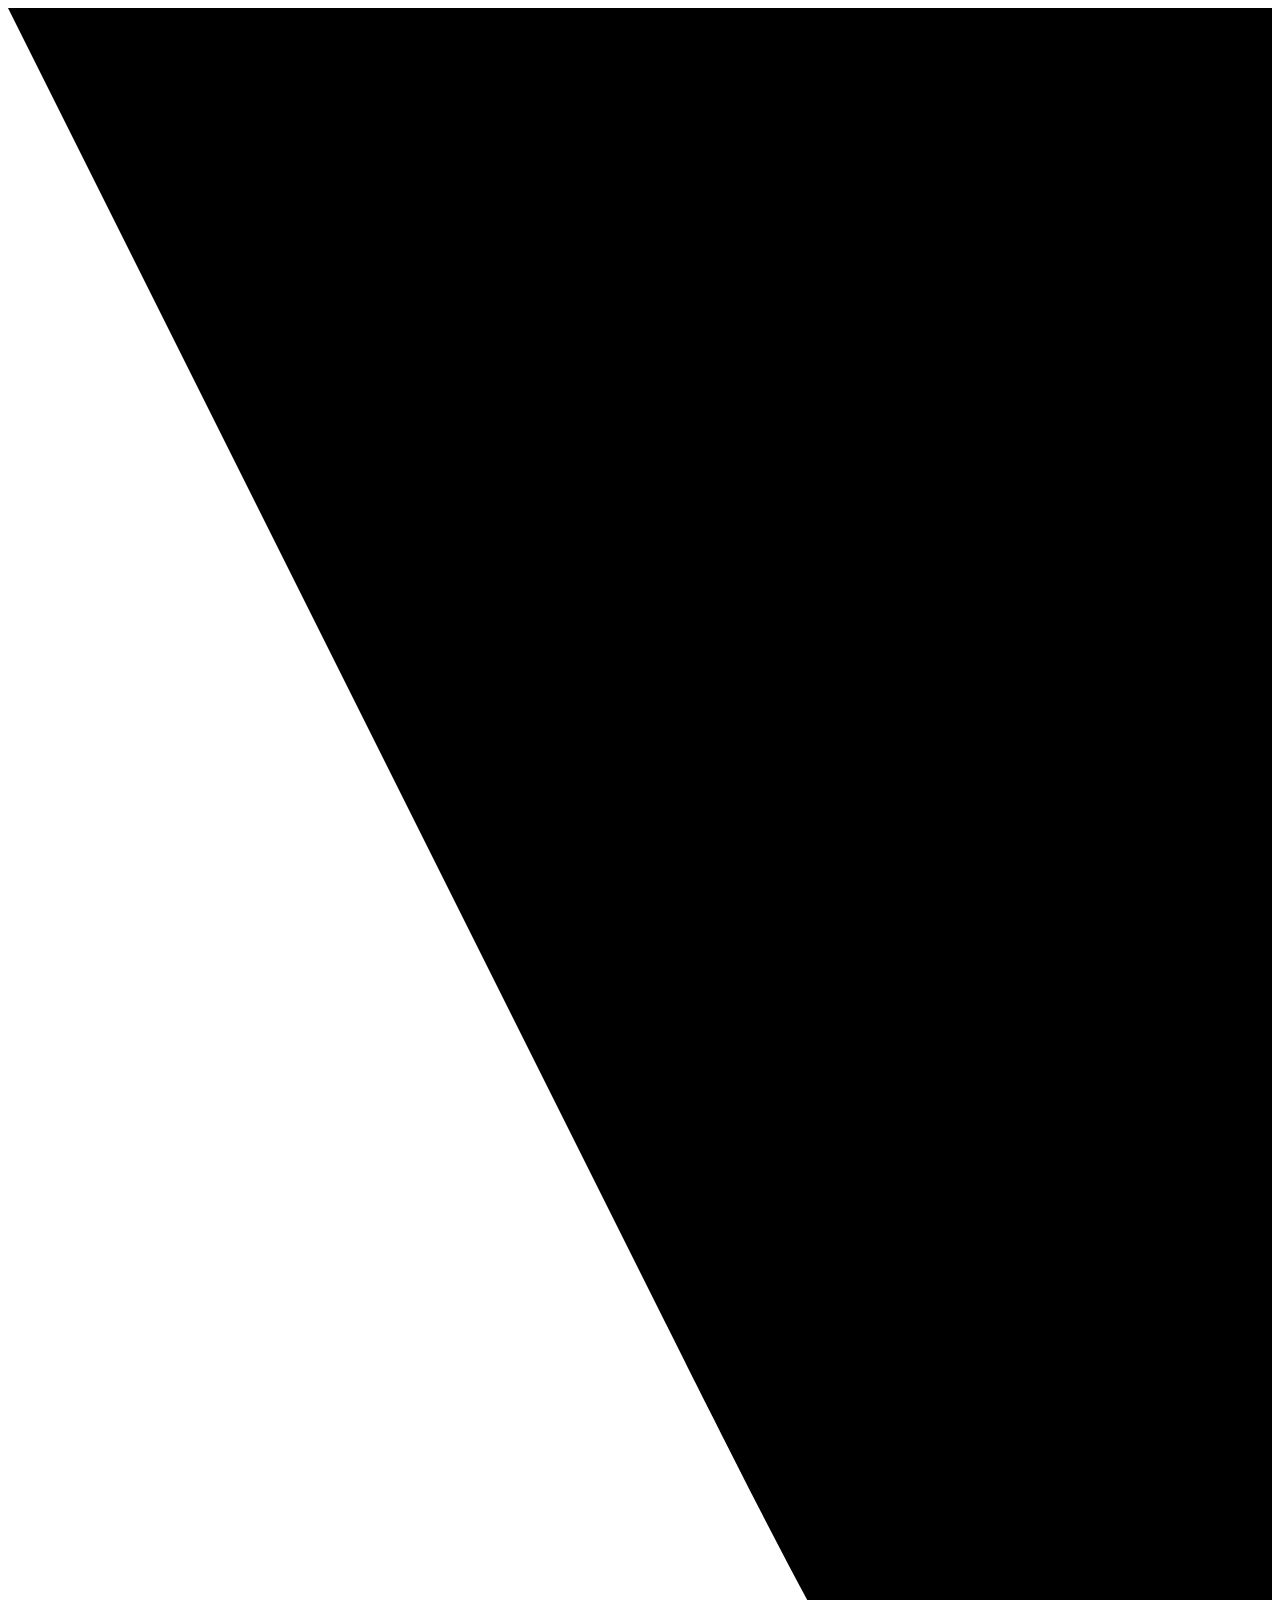
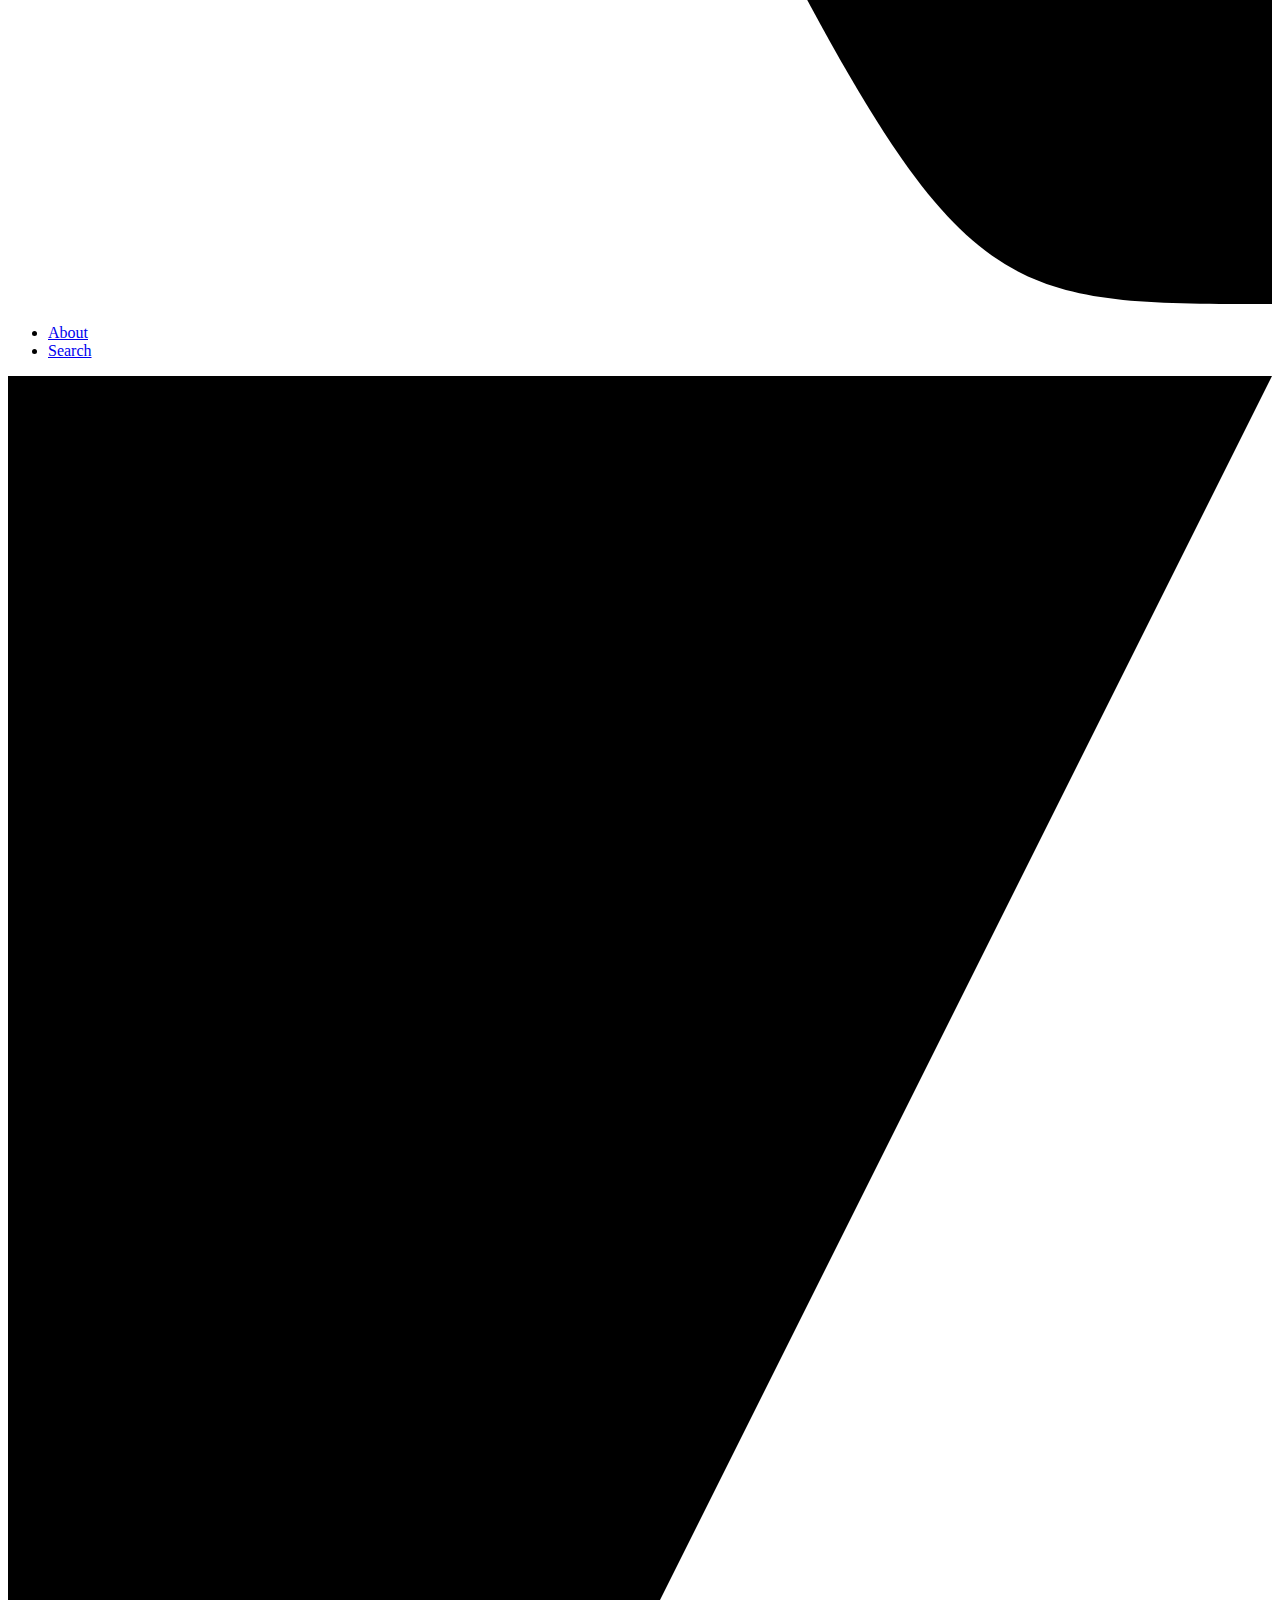
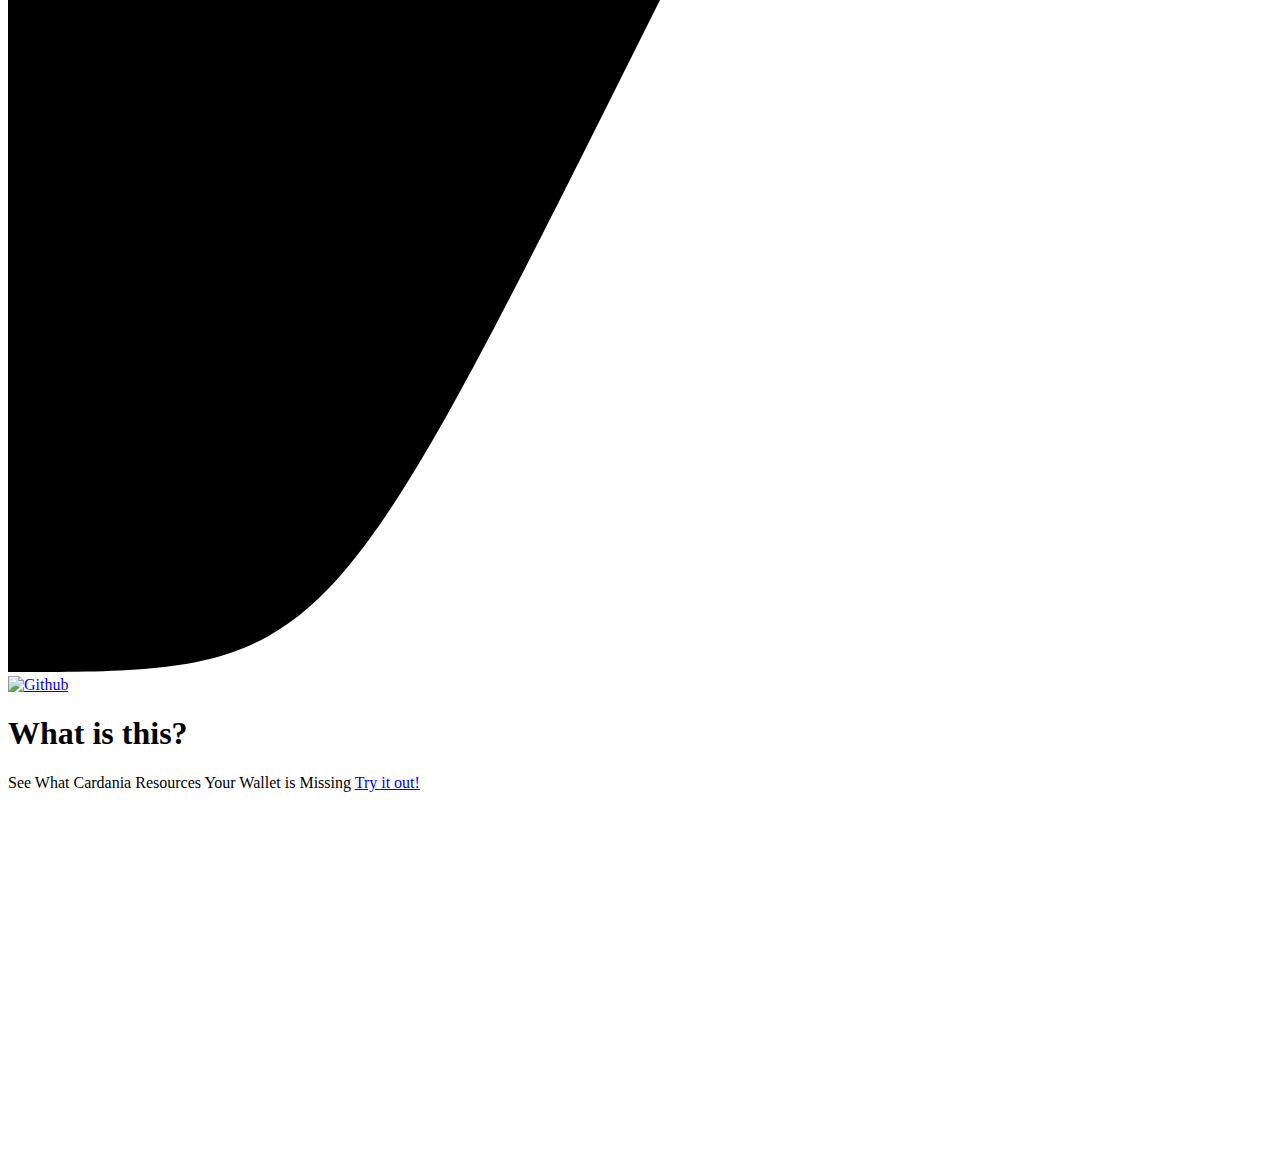
==== index.html @ a03edfb8 "eb6e99aafc37ef13cfac2290aac9c76a7bbf81a1" ====
<!DOCTYPE html>
<html lang="en">
	<head>
		<meta charset="utf-8" />
		<link rel="icon" href="/cardania-tools-prod/favicon.png" />
		<meta name="viewport" content="width=device-width, initial-scale=1" />
		<meta http-equiv="content-security-policy" content=""><title>Home</title><meta name="description" content="Search for Cardania Assets by Wallet Address" data-svelte="svelte-11dm2ul">
	<link rel="stylesheet" href="/cardania-tools-prod/_app/assets/pages/__layout.svelte-720e6dc5.css">
	<link rel="stylesheet" href="/cardania-tools-prod/_app/assets/pages/index/index.svelte-a7b4fc23.css">
	<link rel="modulepreload" href="/cardania-tools-prod/_app/start-c216746d.js">
	<link rel="modulepreload" href="/cardania-tools-prod/_app/chunks/index-95702a83.js">
	<link rel="modulepreload" href="/cardania-tools-prod/_app/chunks/paths-396f020f.js">
	<link rel="modulepreload" href="/cardania-tools-prod/_app/pages/__layout.svelte-d3761d98.js">
	<link rel="modulepreload" href="/cardania-tools-prod/_app/pages/index/index.svelte-d20df68e.js">
	</head>
	<body>
		<div>


<header class="svelte-a6ykad"><div class="corner svelte-a6ykad">
		
		
		</div>

	<nav class="svelte-a6ykad"><svg viewBox="0 0 2 3" aria-hidden="true" class="svelte-a6ykad"><path d="M0,0 L1,2 C1.5,3 1.5,3 2,3 L2,0 Z" class="svelte-a6ykad"></path></svg>
		<ul class="svelte-a6ykad"><li class="svelte-a6ykad"><a sveltekit:prefetch href="/cardania-tools-prod/index" class="svelte-a6ykad">About</a></li>
			<li class="svelte-a6ykad"><a sveltekit:prefetch href="/cardania-tools-prod/search" class="svelte-a6ykad">Search</a></li></ul>
		<svg viewBox="0 0 2 3" aria-hidden="true" class="svelte-a6ykad"><path d="M0,0 L0,3 C0.5,3 0.5,3 1,2 L2,0 Z" class="svelte-a6ykad"></path></svg></nav>

	<div class="corner svelte-a6ykad"><a href="https://github.com/t5software/cardania-tools" class="svelte-a6ykad"><img src="/cardania-tools-prod/github-icon-32px.png" alt="Github" class="svelte-a6ykad"></a></div>
</header>

<main class="svelte-7vkgib">

<div class="content svelte-upjjnd"><h1>What is this?</h1>

	<p>See What Cardania Resources Your Wallet is Missing <a href="/cardania-tools-prod/search">Try it out!</a></p>
	<div id="icons"><span style="left: 26.943288934321732%; top: -109.35881433787267%; transform: scale(0.1101946221721243)" class="svelte-upjjnd"><img loading="lazy" width="64" height="64" src="/cardania-tools-prod/resource-img/RunesRed.png" alt="">
			</span><span style="left: 41.73731018481476%; top: -55.25454153424927%; transform: scale(0.1233225646502897)" class="svelte-upjjnd"><img loading="lazy" width="64" height="64" src="/cardania-tools-prod/resource-img/RunesRed.png" alt="">
			</span><span style="left: 42.106027498402554%; top: -111.712856720662%; transform: scale(0.13371529505982896)" class="svelte-upjjnd"><img loading="lazy" width="64" height="64" src="/cardania-tools-prod/resource-img/Iron.png" alt="">
			</span><span style="left: 71.67379921878846%; top: -47.78475237048759%; transform: scale(0.16082757464920064)" class="svelte-upjjnd"><img loading="lazy" width="64" height="64" src="/cardania-tools-prod/resource-img/Meat.png" alt="">
			</span><span style="left: 73.56274762966017%; top: -106.00918440534895%; transform: scale(0.18993853642878325)" class="svelte-upjjnd"><img loading="lazy" width="64" height="64" src="/cardania-tools-prod/resource-img/RunesPurple.png" alt="">
			</span><span style="left: 52.69337456100912%; top: -112.6335355945377%; transform: scale(0.19998373507292203)" class="svelte-upjjnd"><img loading="lazy" width="64" height="64" src="/cardania-tools-prod/resource-img/Copper.png" alt="">
			</span><span style="left: 69.04537095366565%; top: -63.622823745189265%; transform: scale(0.21438711643393474)" class="svelte-upjjnd"><img loading="lazy" width="64" height="64" src="/cardania-tools-prod/resource-img/Prismaleaf.png" alt="">
			</span><span style="left: 54.20325181447829%; top: -33.56882454657493%; transform: scale(0.21676759373771973)" class="svelte-upjjnd"><img loading="lazy" width="64" height="64" src="/cardania-tools-prod/resource-img/Meteorite.png" alt="">
			</span><span style="left: 21.64005548031465%; top: -62.2327941353825%; transform: scale(0.22541377973898494)" class="svelte-upjjnd"><img loading="lazy" width="64" height="64" src="/cardania-tools-prod/resource-img/CursedLiquid.png" alt="">
			</span><span style="left: 33.218146289096495%; top: -98.16677983490588%; transform: scale(0.23837450800199714)" class="svelte-upjjnd"><img loading="lazy" width="64" height="64" src="/cardania-tools-prod/resource-img/PrismaticDust.png" alt="">
			</span><span style="left: 65.63819074014668%; top: -29.820257914944275%; transform: scale(0.2506454859515278)" class="svelte-upjjnd"><img loading="lazy" width="64" height="64" src="/cardania-tools-prod/resource-img/Radium.png" alt="">
			</span><span style="left: 29.717351355995625%; top: -76.92567251594937%; transform: scale(0.25100752191700815)" class="svelte-upjjnd"><img loading="lazy" width="64" height="64" src="/cardania-tools-prod/resource-img/RunesYellow.png" alt="">
			</span><span style="left: 29.728818106686088%; top: -71.14545660391826%; transform: scale(0.2918871317374726)" class="svelte-upjjnd"><img loading="lazy" width="64" height="64" src="/cardania-tools-prod/resource-img/ToxicWaste.png" alt="">
			</span><span style="left: 47.22465664678849%; top: -79.2724619664614%; transform: scale(0.2957708833446554)" class="svelte-upjjnd"><img loading="lazy" width="64" height="64" src="/cardania-tools-prod/resource-img/ToxicWaste.png" alt="">
			</span><span style="left: 60.49911254305451%; top: -107.18596566868342%; transform: scale(0.2980163064360136)" class="svelte-upjjnd"><img loading="lazy" width="64" height="64" src="/cardania-tools-prod/resource-img/FungalSpores.png" alt="">
			</span><span style="left: 65.53293588228385%; top: -77.62192814522157%; transform: scale(0.3034404827918641)" class="svelte-upjjnd"><img loading="lazy" width="64" height="64" src="/cardania-tools-prod/resource-img/RunesGreen.png" alt="">
			</span><span style="left: 57.646659130652665%; top: -101.23455442856387%; transform: scale(0.3334483025165026)" class="svelte-upjjnd"><img loading="lazy" width="64" height="64" src="/cardania-tools-prod/resource-img/QuantumDarkEnergy.png" alt="">
			</span><span style="left: 64.6010992948284%; top: -82.94508832701547%; transform: scale(0.35468983438967017)" class="svelte-upjjnd"><img loading="lazy" width="64" height="64" src="/cardania-tools-prod/resource-img/Lightwood.png" alt="">
			</span><span style="left: 9.916001741725484%; top: -95.35196828236823%; transform: scale(0.3559834266245713)" class="svelte-upjjnd"><img loading="lazy" width="64" height="64" src="/cardania-tools-prod/resource-img/Cardanium.png" alt="">
			</span><span style="left: 39.91343207417881%; top: -115.93409873169661%; transform: scale(0.3568101638758062)" class="svelte-upjjnd"><img loading="lazy" width="64" height="64" src="/cardania-tools-prod/resource-img/Magma.png" alt="">
			</span><span style="left: 3.003517014327848%; top: -31.67552411543802%; transform: scale(0.3614162371391326)" class="svelte-upjjnd"><img loading="lazy" width="64" height="64" src="/cardania-tools-prod/resource-img/Fur.png" alt="">
			</span><span style="left: 58.63746474431995%; top: -119.27243969071999%; transform: scale(0.3745990770870532)" class="svelte-upjjnd"><img loading="lazy" width="64" height="64" src="/cardania-tools-prod/resource-img/CustodialNanites.png" alt="">
			</span><span style="left: 28.45259957747489%; top: -105.08696528631961%; transform: scale(0.3834884870321419)" class="svelte-upjjnd"><img loading="lazy" width="64" height="64" src="/cardania-tools-prod/resource-img/FungalSpores.png" alt="">
			</span><span style="left: 33.070447779503276%; top: -102.03207084476341%; transform: scale(0.38813933677318524)" class="svelte-upjjnd"><img loading="lazy" width="64" height="64" src="/cardania-tools-prod/resource-img/Coconuts.png" alt="">
			</span><span style="left: 57.67561820218315%; top: -39.25943550780427%; transform: scale(0.3906794267104524)" class="svelte-upjjnd"><img loading="lazy" width="64" height="64" src="/cardania-tools-prod/resource-img/RunesTimelost.png" alt="">
			</span><span style="left: 68.28621581835813%; top: -89.62924878260756%; transform: scale(0.432874922990116)" class="svelte-upjjnd"><img loading="lazy" width="64" height="64" src="/cardania-tools-prod/resource-img/Darkwood.png" alt="">
			</span><span style="left: 70.34891445955496%; top: -88.1945449760301%; transform: scale(0.43458794381572974)" class="svelte-upjjnd"><img loading="lazy" width="64" height="64" src="/cardania-tools-prod/resource-img/Meat.png" alt="">
			</span><span style="left: 33.831945871689356%; top: -33.79072082594128%; transform: scale(0.4425495739787858)" class="svelte-upjjnd"><img loading="lazy" width="64" height="64" src="/cardania-tools-prod/resource-img/Magma.png" alt="">
			</span><span style="left: 13.840854440097612%; top: -69.205980879596%; transform: scale(0.45704982786133785)" class="svelte-upjjnd"><img loading="lazy" width="64" height="64" src="/cardania-tools-prod/resource-img/Iron.png" alt="">
			</span><span style="left: 37.42383687251687%; top: -95.57729572420119%; transform: scale(0.4762520360353074)" class="svelte-upjjnd"><img loading="lazy" width="64" height="64" src="/cardania-tools-prod/resource-img/Cardanium.png" alt="">
			</span><span style="left: 8.628552287901421%; top: -115.57621946738679%; transform: scale(0.48817149979710217)" class="svelte-upjjnd"><img loading="lazy" width="64" height="64" src="/cardania-tools-prod/resource-img/Gems.png" alt="">
			</span><span style="left: 13.342386395804837%; top: -64.6584402716582%; transform: scale(0.49504495158469275)" class="svelte-upjjnd"><img loading="lazy" width="64" height="64" src="/cardania-tools-prod/resource-img/Saltwater.png" alt="">
			</span><span style="left: 24.21624708729304%; top: -32.024016297193896%; transform: scale(0.4955896156558758)" class="svelte-upjjnd"><img loading="lazy" width="64" height="64" src="/cardania-tools-prod/resource-img/Ice.png" alt="">
			</span><span style="left: 28.84899123672966%; top: -84.34569121267421%; transform: scale(0.4971277015568051)" class="svelte-upjjnd"><img loading="lazy" width="64" height="64" src="/cardania-tools-prod/resource-img/RunesOrange.png" alt="">
			</span><span style="left: 6.68334558783771%; top: -24.114262684497906%; transform: scale(0.5094030219785092)" class="svelte-upjjnd"><img loading="lazy" width="64" height="64" src="/cardania-tools-prod/resource-img/Coconuts.png" alt="">
			</span><span style="left: 32.1552165255663%; top: -25.196754388381297%; transform: scale(0.5138698588856668)" class="svelte-upjjnd"><img loading="lazy" width="64" height="64" src="/cardania-tools-prod/resource-img/AntigravityParticles.png" alt="">
			</span><span style="left: 25.91743188703754%; top: -39.46005083790175%; transform: scale(0.547169311940059)" class="svelte-upjjnd"><img loading="lazy" width="64" height="64" src="/cardania-tools-prod/resource-img/RunesTimelost.png" alt="">
			</span><span style="left: 56.44611547321517%; top: -43.012112871578736%; transform: scale(0.5518742551588226)" class="svelte-upjjnd"><img loading="lazy" width="64" height="64" src="/cardania-tools-prod/resource-img/Greens.png" alt="">
			</span><span style="left: 27.979314622168356%; top: -64.99853296874548%; transform: scale(0.5710231210019022)" class="svelte-upjjnd"><img loading="lazy" width="64" height="64" src="/cardania-tools-prod/resource-img/Faith.png" alt="">
			</span><span style="left: 29.470596572387464%; top: -62.96060514055784%; transform: scale(0.5717512482026282)" class="svelte-upjjnd"><img loading="lazy" width="64" height="64" src="/cardania-tools-prod/resource-img/FreshWater.png" alt="">
			</span><span style="left: 31.964522744653827%; top: -96.52548908726946%; transform: scale(0.5877608835001832)" class="svelte-upjjnd"><img loading="lazy" width="64" height="64" src="/cardania-tools-prod/resource-img/Stone.png" alt="">
			</span><span style="left: 16.4811121231139%; top: -63.10382048427262%; transform: scale(0.5912603083772036)" class="svelte-upjjnd"><img loading="lazy" width="64" height="64" src="/cardania-tools-prod/resource-img/QuantumDarkEnergy.png" alt="">
			</span><span style="left: 29.933662443364053%; top: -117.1512066928951%; transform: scale(0.5948732675056531)" class="svelte-upjjnd"><img loading="lazy" width="64" height="64" src="/cardania-tools-prod/resource-img/Gems.png" alt="">
			</span><span style="left: 74.8246988327032%; top: -71.11929382575961%; transform: scale(0.6020718486814517)" class="svelte-upjjnd"><img loading="lazy" width="64" height="64" src="/cardania-tools-prod/resource-img/Darkwood.png" alt="">
			</span><span style="left: 44.322279039193226%; top: -21.91438176181842%; transform: scale(0.6030238674739626)" class="svelte-upjjnd"><img loading="lazy" width="64" height="64" src="/cardania-tools-prod/resource-img/RunesYellow.png" alt="">
			</span><span style="left: 62.34865987582752%; top: -24.43576715639269%; transform: scale(0.607960475440707)" class="svelte-upjjnd"><img loading="lazy" width="64" height="64" src="/cardania-tools-prod/resource-img/RunesOrange.png" alt="">
			</span><span style="left: 58.48087251654027%; top: -88.50666904227423%; transform: scale(0.6107974514841449)" class="svelte-upjjnd"><img loading="lazy" width="64" height="64" src="/cardania-tools-prod/resource-img/Lightwood.png" alt="">
			</span><span style="left: 73.82978100421491%; top: -58.87324316545211%; transform: scale(0.6333201919079844)" class="svelte-upjjnd"><img loading="lazy" width="64" height="64" src="/cardania-tools-prod/resource-img/Ice.png" alt="">
			</span><span style="left: 27.258075052119715%; top: -104.40172838868743%; transform: scale(0.6439499637147751)" class="svelte-upjjnd"><img loading="lazy" width="64" height="64" src="/cardania-tools-prod/resource-img/Fur.png" alt="">
			</span><span style="left: 29.980306212633163%; top: -78.68938978521115%; transform: scale(0.6611311525415068)" class="svelte-upjjnd"><img loading="lazy" width="64" height="64" src="/cardania-tools-prod/resource-img/AntigravityParticles.png" alt="">
			</span><span style="left: 12.53565656510034%; top: -119.14048669326144%; transform: scale(0.6813716952783099)" class="svelte-upjjnd"><img loading="lazy" width="64" height="64" src="/cardania-tools-prod/resource-img/CursedLiquid.png" alt="">
			</span><span style="left: 63.07322742525153%; top: -44.13780047044381%; transform: scale(0.6837296701216747)" class="svelte-upjjnd"><img loading="lazy" width="64" height="64" src="/cardania-tools-prod/resource-img/RunesPurple.png" alt="">
			</span><span style="left: 15.992620292989947%; top: -67.40703254178044%; transform: scale(0.7107789083283643)" class="svelte-upjjnd"><img loading="lazy" width="64" height="64" src="/cardania-tools-prod/resource-img/Meteorite.png" alt="">
			</span><span style="left: 3.776530451538882%; top: -44.04675952522406%; transform: scale(0.7403367009332965)" class="svelte-upjjnd"><img loading="lazy" width="64" height="64" src="/cardania-tools-prod/resource-img/Energy.png" alt="">
			</span><span style="left: 0.9684333523799538%; top: -85.68871601262775%; transform: scale(0.7446043319084065)" class="svelte-upjjnd"><img loading="lazy" width="64" height="64" src="/cardania-tools-prod/resource-img/Copper.png" alt="">
			</span><span style="left: 28.072350036266762%; top: -59.69730976149908%; transform: scale(0.7483876228021255)" class="svelte-upjjnd"><img loading="lazy" width="64" height="64" src="/cardania-tools-prod/resource-img/Bones.png" alt="">
			</span><span style="left: 63.954068464859745%; top: -88.53946826311663%; transform: scale(0.7755207550012778)" class="svelte-upjjnd"><img loading="lazy" width="64" height="64" src="/cardania-tools-prod/resource-img/FunkyLiquid.png" alt="">
			</span><span style="left: 63.08903701414884%; top: -57.663870752968506%; transform: scale(0.7835690771546874)" class="svelte-upjjnd"><img loading="lazy" width="64" height="64" src="/cardania-tools-prod/resource-img/ResearchPoints.png" alt="">
			</span><span style="left: 20.735801784538523%; top: -61.84515335416135%; transform: scale(0.7885534045295187)" class="svelte-upjjnd"><img loading="lazy" width="64" height="64" src="/cardania-tools-prod/resource-img/Stone.png" alt="">
			</span><span style="left: 73.2828608474104%; top: -112.97985453193023%; transform: scale(0.8140529985958448)" class="svelte-upjjnd"><img loading="lazy" width="64" height="64" src="/cardania-tools-prod/resource-img/Energy.png" alt="">
			</span><span style="left: 47.387409221909245%; top: -22.310716411524982%; transform: scale(0.8671672507072344)" class="svelte-upjjnd"><img loading="lazy" width="64" height="64" src="/cardania-tools-prod/resource-img/Greens.png" alt="">
			</span><span style="left: 61.64629980249147%; top: -73.13877927618918%; transform: scale(0.8781831670918411)" class="svelte-upjjnd"><img loading="lazy" width="64" height="64" src="/cardania-tools-prod/resource-img/RunesBlue.png" alt="">
			</span><span style="left: 70.43746647829083%; top: -108.32449754766358%; transform: scale(0.8833249326758031)" class="svelte-upjjnd"><img loading="lazy" width="64" height="64" src="/cardania-tools-prod/resource-img/Sand.png" alt="">
			</span><span style="left: 74.89076383492689%; top: -21.70618785687178%; transform: scale(0.9032721459674325)" class="svelte-upjjnd"><img loading="lazy" width="64" height="64" src="/cardania-tools-prod/resource-img/MachineComponents.png" alt="">
			</span><span style="left: 58.64845902533594%; top: -29.386752471662675%; transform: scale(0.9128408732543863)" class="svelte-upjjnd"><img loading="lazy" width="64" height="64" src="/cardania-tools-prod/resource-img/Radium.png" alt="">
			</span><span style="left: 29.32854841139557%; top: -42.69347414936065%; transform: scale(0.9221058499550777)" class="svelte-upjjnd"><img loading="lazy" width="64" height="64" src="/cardania-tools-prod/resource-img/PrismaticDust.png" alt="">
			</span><span style="left: 25.15158769704456%; top: -96.35810767267954%; transform: scale(0.9223841495376947)" class="svelte-upjjnd"><img loading="lazy" width="64" height="64" src="/cardania-tools-prod/resource-img/RunesGreen.png" alt="">
			</span><span style="left: 22.408771950842414%; top: -94.11966147217757%; transform: scale(0.9244743538579573)" class="svelte-upjjnd"><img loading="lazy" width="64" height="64" src="/cardania-tools-prod/resource-img/CustodialNanites.png" alt="">
			</span><span style="left: 60.34291176253031%; top: -37.41093056868388%; transform: scale(0.9459505090045525)" class="svelte-upjjnd"><img loading="lazy" width="64" height="64" src="/cardania-tools-prod/resource-img/Leather.png" alt="">
			</span><span style="left: 52.28593004639581%; top: -77.52572663233397%; transform: scale(0.9651382818007165)" class="svelte-upjjnd"><img loading="lazy" width="64" height="64" src="/cardania-tools-prod/resource-img/Saltwater.png" alt="">
			</span><span style="left: 35.93170248985919%; top: -104.87226675748487%; transform: scale(0.9830981597644638)" class="svelte-upjjnd"><img loading="lazy" width="64" height="64" src="/cardania-tools-prod/resource-img/Bones.png" alt="">
			</span><span style="left: 20.74324440686805%; top: -68.1417470517554%; transform: scale(1.0035208067285672)" class="svelte-upjjnd"><img loading="lazy" width="64" height="64" src="/cardania-tools-prod/resource-img/FunkyLiquid.png" alt="">
			</span><span style="left: 12.359210885816339%; top: -87.46290838807212%; transform: scale(1.0106113175607845)" class="svelte-upjjnd"><img loading="lazy" width="64" height="64" src="/cardania-tools-prod/resource-img/Sand.png" alt="">
			</span><span style="left: 77.72467921224359%; top: -57.40170376578773%; transform: scale(1.0321771010961656)" class="svelte-upjjnd"><img loading="lazy" width="64" height="64" src="/cardania-tools-prod/resource-img/RunesBlue.png" alt="">
			</span><span style="left: 60.68928845753442%; top: -56.61324822995344%; transform: scale(1.0421464612105567)" class="svelte-upjjnd"><img loading="lazy" width="64" height="64" src="/cardania-tools-prod/resource-img/MachineComponents.png" alt="">
			</span><span style="left: 4.981135537430461%; top: -81.79887119656206%; transform: scale(1.0424518796163837)" class="svelte-upjjnd"><img loading="lazy" width="64" height="64" src="/cardania-tools-prod/resource-img/Prismaleaf.png" alt="">
			</span><span style="left: 76.22142475619594%; top: -86.18693975412756%; transform: scale(1.0445343815423167)" class="svelte-upjjnd"><img loading="lazy" width="64" height="64" src="/cardania-tools-prod/resource-img/Faith.png" alt="">
			</span><span style="left: 50.482383900131715%; top: -56.48024622678672%; transform: scale(1.0666447693578915)" class="svelte-upjjnd"><img loading="lazy" width="64" height="64" src="/cardania-tools-prod/resource-img/ResearchPoints.png" alt="">
			</span><span style="left: 17.54857255161033%; top: -72.11326805217672%; transform: scale(1.0794774390473996)" class="svelte-upjjnd"><img loading="lazy" width="64" height="64" src="/cardania-tools-prod/resource-img/FreshWater.png" alt="">
			</span><span style="left: 51.4150450764341%; top: -90.39839387977756%; transform: scale(1.0970061702274312)" class="svelte-upjjnd"><img loading="lazy" width="64" height="64" src="/cardania-tools-prod/resource-img/Leather.png" alt="">
			</span></div>
</div></main>

<footer class="svelte-7vkgib"></footer>


		<script type="module" data-hydrate="1iasw99">
		import { start } from "/cardania-tools-prod/_app/start-c216746d.js";
		start({
			target: document.querySelector('[data-hydrate="1iasw99"]').parentNode,
			paths: {"base":"/cardania-tools-prod","assets":"/cardania-tools-prod"},
			session: {},
			route: true,
			spa: false,
			trailing_slash: "never",
			hydrate: {
				status: 200,
				error: null,
				nodes: [
					import("/cardania-tools-prod/_app/pages/__layout.svelte-d3761d98.js"),
						import("/cardania-tools-prod/_app/pages/index/index.svelte-d20df68e.js")
				],
				params: {},
				routeId: "index"
			}
		});
	</script></div>
	</body>
</html>
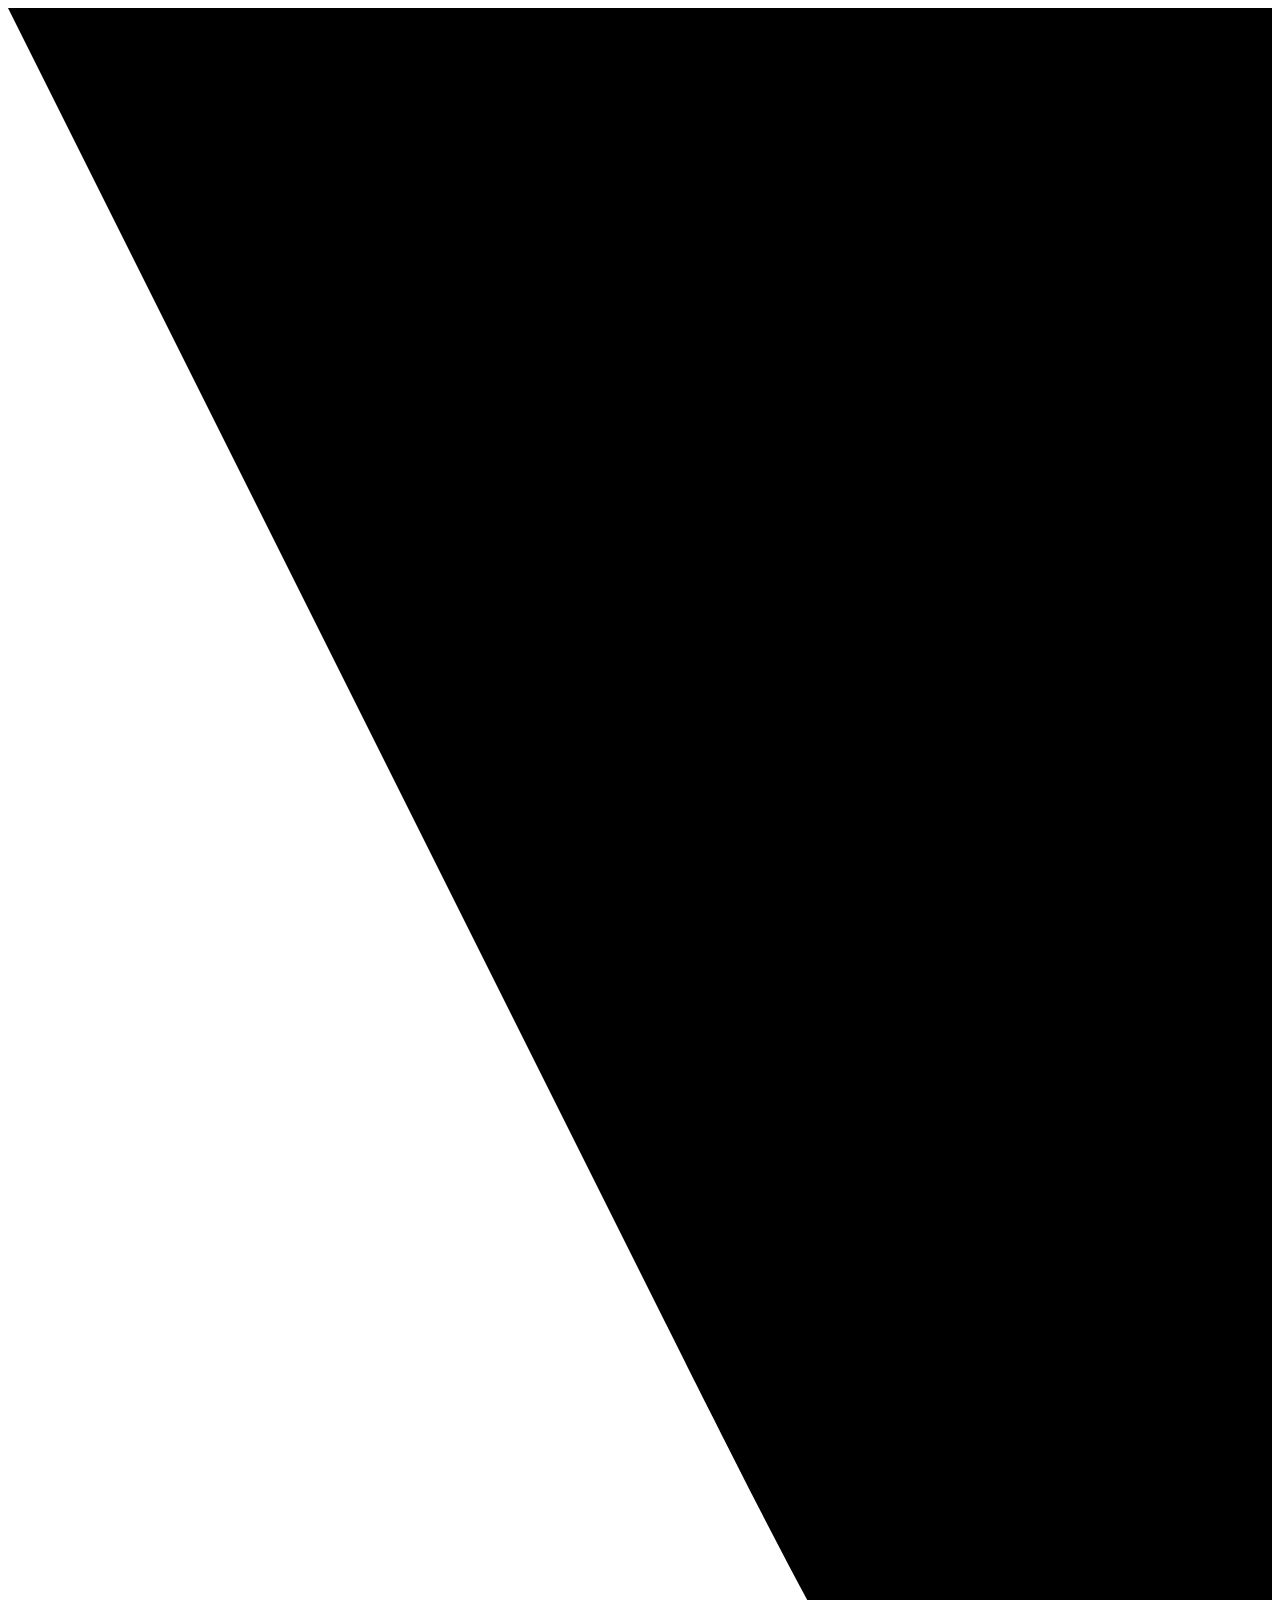
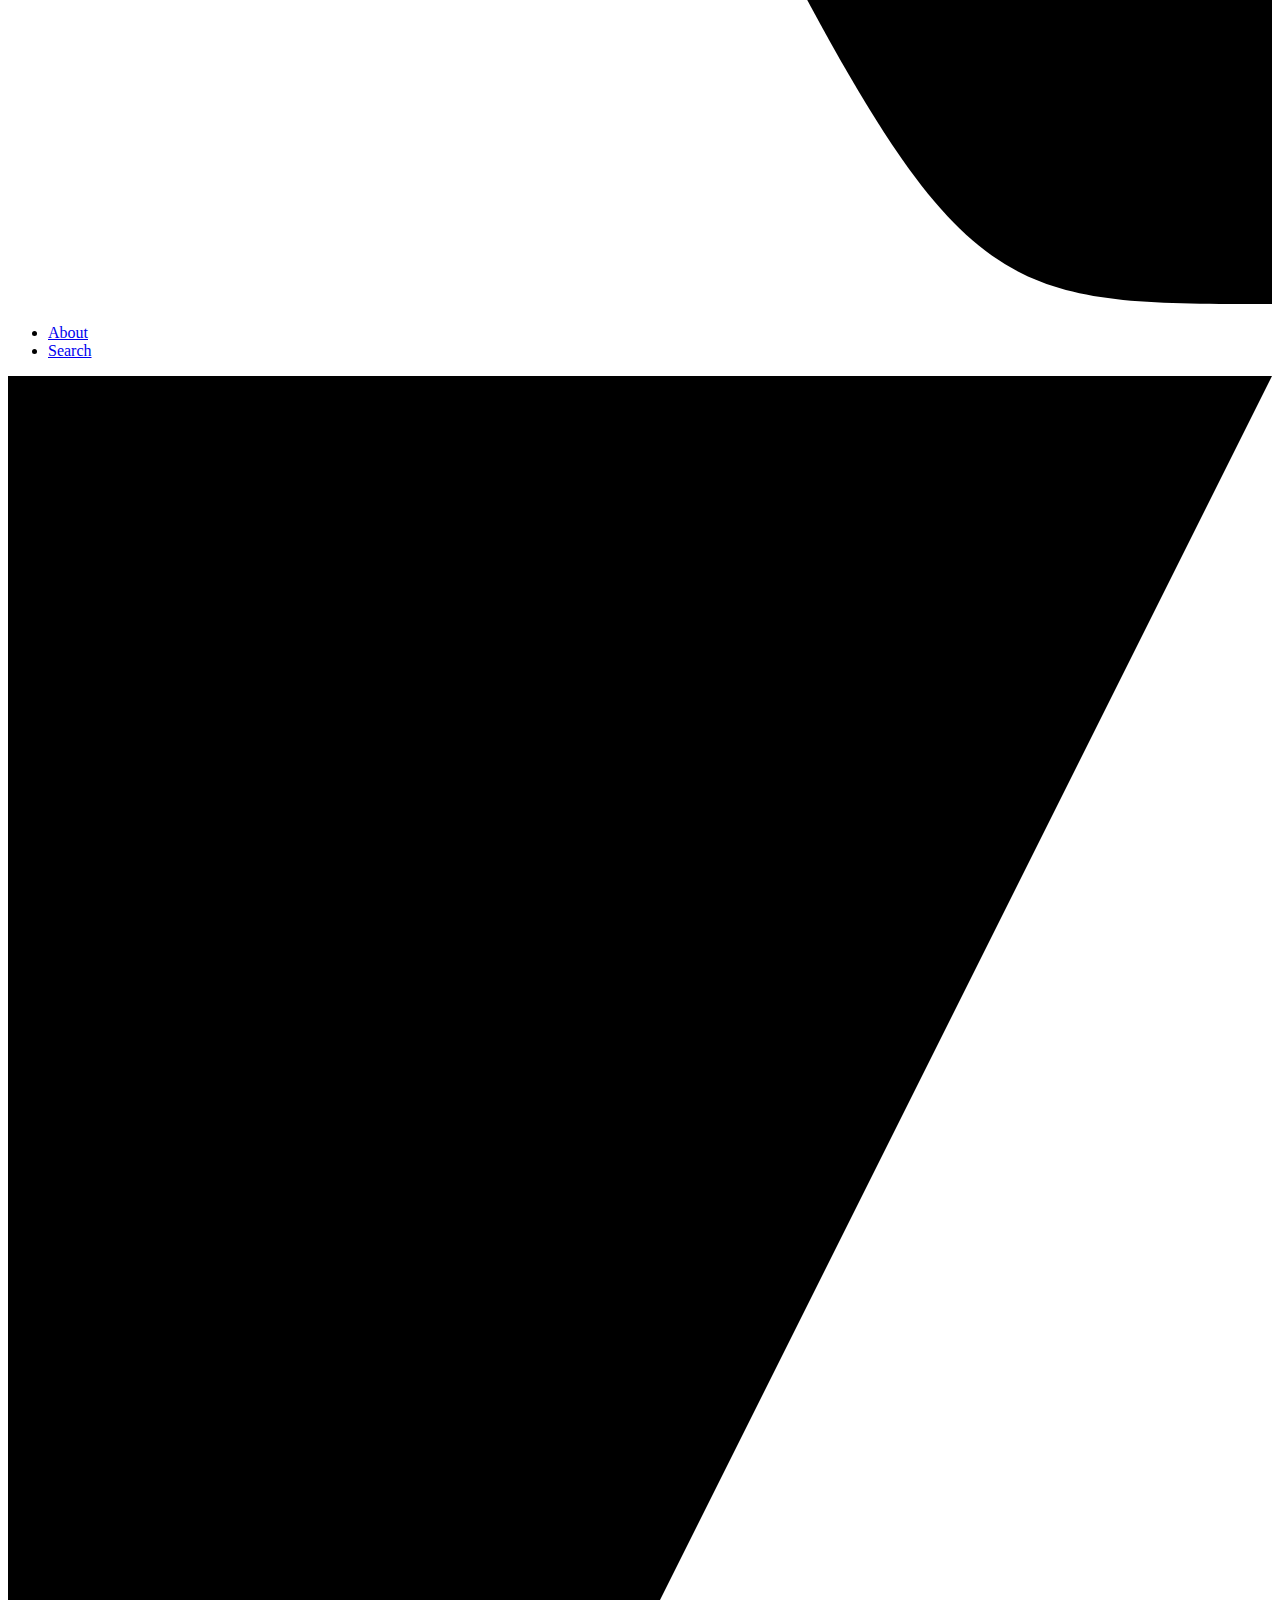
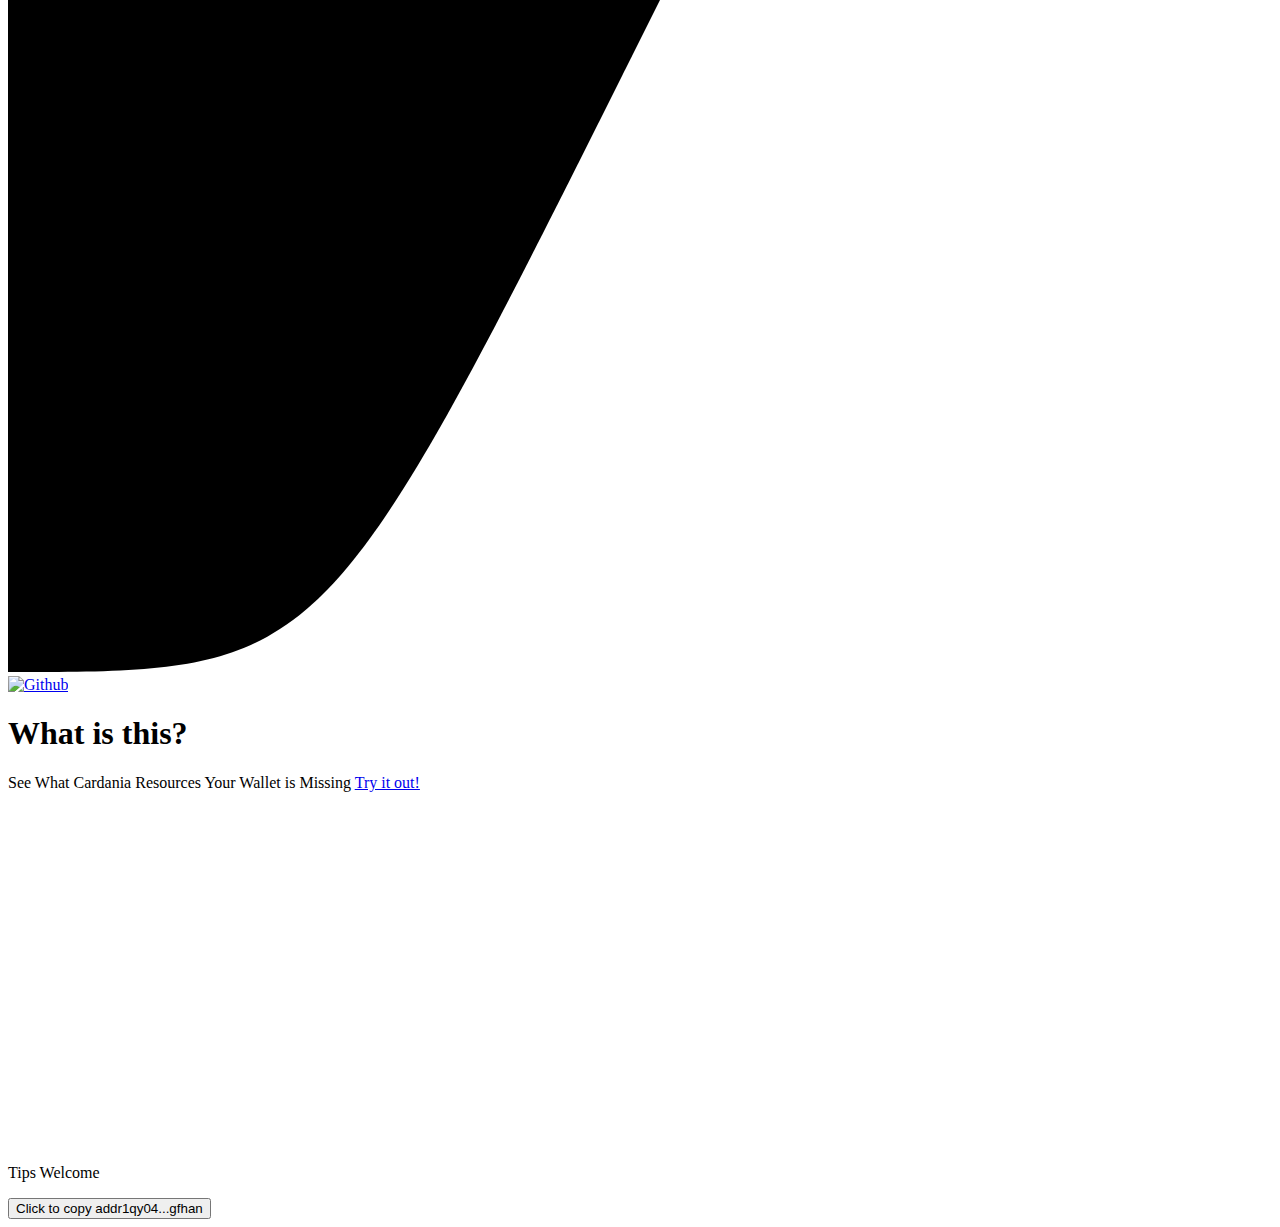
==== commit 3f3d9f0f: "37a035cee1bf3fd50598962d0b3d32572ca566da" ====
--- a/index.html
+++ b/index.html
@@ -5,13 +5,13 @@
 		<link rel="icon" href="/cardania-tools-prod/favicon.png" />
 		<meta name="viewport" content="width=device-width, initial-scale=1" />
 		<meta http-equiv="content-security-policy" content=""><title>Home</title><meta name="description" content="Search for Cardania Assets by Wallet Address" data-svelte="svelte-11dm2ul">
-	<link rel="stylesheet" href="/cardania-tools-prod/_app/assets/pages/__layout.svelte-720e6dc5.css">
+	<link rel="stylesheet" href="/cardania-tools-prod/_app/assets/pages/__layout.svelte-83b1922d.css">
 	<link rel="stylesheet" href="/cardania-tools-prod/_app/assets/pages/index/index.svelte-a7b4fc23.css">
-	<link rel="modulepreload" href="/cardania-tools-prod/_app/start-c216746d.js">
-	<link rel="modulepreload" href="/cardania-tools-prod/_app/chunks/index-95702a83.js">
+	<link rel="modulepreload" href="/cardania-tools-prod/_app/start-816ff858.js">
+	<link rel="modulepreload" href="/cardania-tools-prod/_app/chunks/index-48b557da.js">
 	<link rel="modulepreload" href="/cardania-tools-prod/_app/chunks/paths-396f020f.js">
-	<link rel="modulepreload" href="/cardania-tools-prod/_app/pages/__layout.svelte-d3761d98.js">
-	<link rel="modulepreload" href="/cardania-tools-prod/_app/pages/index/index.svelte-d20df68e.js">
+	<link rel="modulepreload" href="/cardania-tools-prod/_app/pages/__layout.svelte-d50bcdc6.js">
+	<link rel="modulepreload" href="/cardania-tools-prod/_app/pages/index/index.svelte-807abaf3.js">
 	</head>
 	<body>
 		<div>
@@ -30,101 +30,104 @@
 	<div class="corner svelte-a6ykad"><a href="https://github.com/t5software/cardania-tools" class="svelte-a6ykad"><img src="/cardania-tools-prod/github-icon-32px.png" alt="Github" class="svelte-a6ykad"></a></div>
 </header>
 
-<main class="svelte-7vkgib">
+<main class="svelte-111q2n6">
 
 <div class="content svelte-upjjnd"><h1>What is this?</h1>
 
 	<p>See What Cardania Resources Your Wallet is Missing <a href="/cardania-tools-prod/search">Try it out!</a></p>
-	<div id="icons"><span style="left: 26.943288934321732%; top: -109.35881433787267%; transform: scale(0.1101946221721243)" class="svelte-upjjnd"><img loading="lazy" width="64" height="64" src="/cardania-tools-prod/resource-img/RunesRed.png" alt="">
-			</span><span style="left: 41.73731018481476%; top: -55.25454153424927%; transform: scale(0.1233225646502897)" class="svelte-upjjnd"><img loading="lazy" width="64" height="64" src="/cardania-tools-prod/resource-img/RunesRed.png" alt="">
-			</span><span style="left: 42.106027498402554%; top: -111.712856720662%; transform: scale(0.13371529505982896)" class="svelte-upjjnd"><img loading="lazy" width="64" height="64" src="/cardania-tools-prod/resource-img/Iron.png" alt="">
-			</span><span style="left: 71.67379921878846%; top: -47.78475237048759%; transform: scale(0.16082757464920064)" class="svelte-upjjnd"><img loading="lazy" width="64" height="64" src="/cardania-tools-prod/resource-img/Meat.png" alt="">
-			</span><span style="left: 73.56274762966017%; top: -106.00918440534895%; transform: scale(0.18993853642878325)" class="svelte-upjjnd"><img loading="lazy" width="64" height="64" src="/cardania-tools-prod/resource-img/RunesPurple.png" alt="">
-			</span><span style="left: 52.69337456100912%; top: -112.6335355945377%; transform: scale(0.19998373507292203)" class="svelte-upjjnd"><img loading="lazy" width="64" height="64" src="/cardania-tools-prod/resource-img/Copper.png" alt="">
-			</span><span style="left: 69.04537095366565%; top: -63.622823745189265%; transform: scale(0.21438711643393474)" class="svelte-upjjnd"><img loading="lazy" width="64" height="64" src="/cardania-tools-prod/resource-img/Prismaleaf.png" alt="">
-			</span><span style="left: 54.20325181447829%; top: -33.56882454657493%; transform: scale(0.21676759373771973)" class="svelte-upjjnd"><img loading="lazy" width="64" height="64" src="/cardania-tools-prod/resource-img/Meteorite.png" alt="">
-			</span><span style="left: 21.64005548031465%; top: -62.2327941353825%; transform: scale(0.22541377973898494)" class="svelte-upjjnd"><img loading="lazy" width="64" height="64" src="/cardania-tools-prod/resource-img/CursedLiquid.png" alt="">
-			</span><span style="left: 33.218146289096495%; top: -98.16677983490588%; transform: scale(0.23837450800199714)" class="svelte-upjjnd"><img loading="lazy" width="64" height="64" src="/cardania-tools-prod/resource-img/PrismaticDust.png" alt="">
-			</span><span style="left: 65.63819074014668%; top: -29.820257914944275%; transform: scale(0.2506454859515278)" class="svelte-upjjnd"><img loading="lazy" width="64" height="64" src="/cardania-tools-prod/resource-img/Radium.png" alt="">
-			</span><span style="left: 29.717351355995625%; top: -76.92567251594937%; transform: scale(0.25100752191700815)" class="svelte-upjjnd"><img loading="lazy" width="64" height="64" src="/cardania-tools-prod/resource-img/RunesYellow.png" alt="">
-			</span><span style="left: 29.728818106686088%; top: -71.14545660391826%; transform: scale(0.2918871317374726)" class="svelte-upjjnd"><img loading="lazy" width="64" height="64" src="/cardania-tools-prod/resource-img/ToxicWaste.png" alt="">
-			</span><span style="left: 47.22465664678849%; top: -79.2724619664614%; transform: scale(0.2957708833446554)" class="svelte-upjjnd"><img loading="lazy" width="64" height="64" src="/cardania-tools-prod/resource-img/ToxicWaste.png" alt="">
-			</span><span style="left: 60.49911254305451%; top: -107.18596566868342%; transform: scale(0.2980163064360136)" class="svelte-upjjnd"><img loading="lazy" width="64" height="64" src="/cardania-tools-prod/resource-img/FungalSpores.png" alt="">
-			</span><span style="left: 65.53293588228385%; top: -77.62192814522157%; transform: scale(0.3034404827918641)" class="svelte-upjjnd"><img loading="lazy" width="64" height="64" src="/cardania-tools-prod/resource-img/RunesGreen.png" alt="">
-			</span><span style="left: 57.646659130652665%; top: -101.23455442856387%; transform: scale(0.3334483025165026)" class="svelte-upjjnd"><img loading="lazy" width="64" height="64" src="/cardania-tools-prod/resource-img/QuantumDarkEnergy.png" alt="">
-			</span><span style="left: 64.6010992948284%; top: -82.94508832701547%; transform: scale(0.35468983438967017)" class="svelte-upjjnd"><img loading="lazy" width="64" height="64" src="/cardania-tools-prod/resource-img/Lightwood.png" alt="">
-			</span><span style="left: 9.916001741725484%; top: -95.35196828236823%; transform: scale(0.3559834266245713)" class="svelte-upjjnd"><img loading="lazy" width="64" height="64" src="/cardania-tools-prod/resource-img/Cardanium.png" alt="">
-			</span><span style="left: 39.91343207417881%; top: -115.93409873169661%; transform: scale(0.3568101638758062)" class="svelte-upjjnd"><img loading="lazy" width="64" height="64" src="/cardania-tools-prod/resource-img/Magma.png" alt="">
-			</span><span style="left: 3.003517014327848%; top: -31.67552411543802%; transform: scale(0.3614162371391326)" class="svelte-upjjnd"><img loading="lazy" width="64" height="64" src="/cardania-tools-prod/resource-img/Fur.png" alt="">
-			</span><span style="left: 58.63746474431995%; top: -119.27243969071999%; transform: scale(0.3745990770870532)" class="svelte-upjjnd"><img loading="lazy" width="64" height="64" src="/cardania-tools-prod/resource-img/CustodialNanites.png" alt="">
-			</span><span style="left: 28.45259957747489%; top: -105.08696528631961%; transform: scale(0.3834884870321419)" class="svelte-upjjnd"><img loading="lazy" width="64" height="64" src="/cardania-tools-prod/resource-img/FungalSpores.png" alt="">
-			</span><span style="left: 33.070447779503276%; top: -102.03207084476341%; transform: scale(0.38813933677318524)" class="svelte-upjjnd"><img loading="lazy" width="64" height="64" src="/cardania-tools-prod/resource-img/Coconuts.png" alt="">
-			</span><span style="left: 57.67561820218315%; top: -39.25943550780427%; transform: scale(0.3906794267104524)" class="svelte-upjjnd"><img loading="lazy" width="64" height="64" src="/cardania-tools-prod/resource-img/RunesTimelost.png" alt="">
-			</span><span style="left: 68.28621581835813%; top: -89.62924878260756%; transform: scale(0.432874922990116)" class="svelte-upjjnd"><img loading="lazy" width="64" height="64" src="/cardania-tools-prod/resource-img/Darkwood.png" alt="">
-			</span><span style="left: 70.34891445955496%; top: -88.1945449760301%; transform: scale(0.43458794381572974)" class="svelte-upjjnd"><img loading="lazy" width="64" height="64" src="/cardania-tools-prod/resource-img/Meat.png" alt="">
-			</span><span style="left: 33.831945871689356%; top: -33.79072082594128%; transform: scale(0.4425495739787858)" class="svelte-upjjnd"><img loading="lazy" width="64" height="64" src="/cardania-tools-prod/resource-img/Magma.png" alt="">
-			</span><span style="left: 13.840854440097612%; top: -69.205980879596%; transform: scale(0.45704982786133785)" class="svelte-upjjnd"><img loading="lazy" width="64" height="64" src="/cardania-tools-prod/resource-img/Iron.png" alt="">
-			</span><span style="left: 37.42383687251687%; top: -95.57729572420119%; transform: scale(0.4762520360353074)" class="svelte-upjjnd"><img loading="lazy" width="64" height="64" src="/cardania-tools-prod/resource-img/Cardanium.png" alt="">
-			</span><span style="left: 8.628552287901421%; top: -115.57621946738679%; transform: scale(0.48817149979710217)" class="svelte-upjjnd"><img loading="lazy" width="64" height="64" src="/cardania-tools-prod/resource-img/Gems.png" alt="">
-			</span><span style="left: 13.342386395804837%; top: -64.6584402716582%; transform: scale(0.49504495158469275)" class="svelte-upjjnd"><img loading="lazy" width="64" height="64" src="/cardania-tools-prod/resource-img/Saltwater.png" alt="">
-			</span><span style="left: 24.21624708729304%; top: -32.024016297193896%; transform: scale(0.4955896156558758)" class="svelte-upjjnd"><img loading="lazy" width="64" height="64" src="/cardania-tools-prod/resource-img/Ice.png" alt="">
-			</span><span style="left: 28.84899123672966%; top: -84.34569121267421%; transform: scale(0.4971277015568051)" class="svelte-upjjnd"><img loading="lazy" width="64" height="64" src="/cardania-tools-prod/resource-img/RunesOrange.png" alt="">
-			</span><span style="left: 6.68334558783771%; top: -24.114262684497906%; transform: scale(0.5094030219785092)" class="svelte-upjjnd"><img loading="lazy" width="64" height="64" src="/cardania-tools-prod/resource-img/Coconuts.png" alt="">
-			</span><span style="left: 32.1552165255663%; top: -25.196754388381297%; transform: scale(0.5138698588856668)" class="svelte-upjjnd"><img loading="lazy" width="64" height="64" src="/cardania-tools-prod/resource-img/AntigravityParticles.png" alt="">
-			</span><span style="left: 25.91743188703754%; top: -39.46005083790175%; transform: scale(0.547169311940059)" class="svelte-upjjnd"><img loading="lazy" width="64" height="64" src="/cardania-tools-prod/resource-img/RunesTimelost.png" alt="">
-			</span><span style="left: 56.44611547321517%; top: -43.012112871578736%; transform: scale(0.5518742551588226)" class="svelte-upjjnd"><img loading="lazy" width="64" height="64" src="/cardania-tools-prod/resource-img/Greens.png" alt="">
-			</span><span style="left: 27.979314622168356%; top: -64.99853296874548%; transform: scale(0.5710231210019022)" class="svelte-upjjnd"><img loading="lazy" width="64" height="64" src="/cardania-tools-prod/resource-img/Faith.png" alt="">
-			</span><span style="left: 29.470596572387464%; top: -62.96060514055784%; transform: scale(0.5717512482026282)" class="svelte-upjjnd"><img loading="lazy" width="64" height="64" src="/cardania-tools-prod/resource-img/FreshWater.png" alt="">
-			</span><span style="left: 31.964522744653827%; top: -96.52548908726946%; transform: scale(0.5877608835001832)" class="svelte-upjjnd"><img loading="lazy" width="64" height="64" src="/cardania-tools-prod/resource-img/Stone.png" alt="">
-			</span><span style="left: 16.4811121231139%; top: -63.10382048427262%; transform: scale(0.5912603083772036)" class="svelte-upjjnd"><img loading="lazy" width="64" height="64" src="/cardania-tools-prod/resource-img/QuantumDarkEnergy.png" alt="">
-			</span><span style="left: 29.933662443364053%; top: -117.1512066928951%; transform: scale(0.5948732675056531)" class="svelte-upjjnd"><img loading="lazy" width="64" height="64" src="/cardania-tools-prod/resource-img/Gems.png" alt="">
-			</span><span style="left: 74.8246988327032%; top: -71.11929382575961%; transform: scale(0.6020718486814517)" class="svelte-upjjnd"><img loading="lazy" width="64" height="64" src="/cardania-tools-prod/resource-img/Darkwood.png" alt="">
-			</span><span style="left: 44.322279039193226%; top: -21.91438176181842%; transform: scale(0.6030238674739626)" class="svelte-upjjnd"><img loading="lazy" width="64" height="64" src="/cardania-tools-prod/resource-img/RunesYellow.png" alt="">
-			</span><span style="left: 62.34865987582752%; top: -24.43576715639269%; transform: scale(0.607960475440707)" class="svelte-upjjnd"><img loading="lazy" width="64" height="64" src="/cardania-tools-prod/resource-img/RunesOrange.png" alt="">
-			</span><span style="left: 58.48087251654027%; top: -88.50666904227423%; transform: scale(0.6107974514841449)" class="svelte-upjjnd"><img loading="lazy" width="64" height="64" src="/cardania-tools-prod/resource-img/Lightwood.png" alt="">
-			</span><span style="left: 73.82978100421491%; top: -58.87324316545211%; transform: scale(0.6333201919079844)" class="svelte-upjjnd"><img loading="lazy" width="64" height="64" src="/cardania-tools-prod/resource-img/Ice.png" alt="">
-			</span><span style="left: 27.258075052119715%; top: -104.40172838868743%; transform: scale(0.6439499637147751)" class="svelte-upjjnd"><img loading="lazy" width="64" height="64" src="/cardania-tools-prod/resource-img/Fur.png" alt="">
-			</span><span style="left: 29.980306212633163%; top: -78.68938978521115%; transform: scale(0.6611311525415068)" class="svelte-upjjnd"><img loading="lazy" width="64" height="64" src="/cardania-tools-prod/resource-img/AntigravityParticles.png" alt="">
-			</span><span style="left: 12.53565656510034%; top: -119.14048669326144%; transform: scale(0.6813716952783099)" class="svelte-upjjnd"><img loading="lazy" width="64" height="64" src="/cardania-tools-prod/resource-img/CursedLiquid.png" alt="">
-			</span><span style="left: 63.07322742525153%; top: -44.13780047044381%; transform: scale(0.6837296701216747)" class="svelte-upjjnd"><img loading="lazy" width="64" height="64" src="/cardania-tools-prod/resource-img/RunesPurple.png" alt="">
-			</span><span style="left: 15.992620292989947%; top: -67.40703254178044%; transform: scale(0.7107789083283643)" class="svelte-upjjnd"><img loading="lazy" width="64" height="64" src="/cardania-tools-prod/resource-img/Meteorite.png" alt="">
-			</span><span style="left: 3.776530451538882%; top: -44.04675952522406%; transform: scale(0.7403367009332965)" class="svelte-upjjnd"><img loading="lazy" width="64" height="64" src="/cardania-tools-prod/resource-img/Energy.png" alt="">
-			</span><span style="left: 0.9684333523799538%; top: -85.68871601262775%; transform: scale(0.7446043319084065)" class="svelte-upjjnd"><img loading="lazy" width="64" height="64" src="/cardania-tools-prod/resource-img/Copper.png" alt="">
-			</span><span style="left: 28.072350036266762%; top: -59.69730976149908%; transform: scale(0.7483876228021255)" class="svelte-upjjnd"><img loading="lazy" width="64" height="64" src="/cardania-tools-prod/resource-img/Bones.png" alt="">
-			</span><span style="left: 63.954068464859745%; top: -88.53946826311663%; transform: scale(0.7755207550012778)" class="svelte-upjjnd"><img loading="lazy" width="64" height="64" src="/cardania-tools-prod/resource-img/FunkyLiquid.png" alt="">
-			</span><span style="left: 63.08903701414884%; top: -57.663870752968506%; transform: scale(0.7835690771546874)" class="svelte-upjjnd"><img loading="lazy" width="64" height="64" src="/cardania-tools-prod/resource-img/ResearchPoints.png" alt="">
-			</span><span style="left: 20.735801784538523%; top: -61.84515335416135%; transform: scale(0.7885534045295187)" class="svelte-upjjnd"><img loading="lazy" width="64" height="64" src="/cardania-tools-prod/resource-img/Stone.png" alt="">
-			</span><span style="left: 73.2828608474104%; top: -112.97985453193023%; transform: scale(0.8140529985958448)" class="svelte-upjjnd"><img loading="lazy" width="64" height="64" src="/cardania-tools-prod/resource-img/Energy.png" alt="">
-			</span><span style="left: 47.387409221909245%; top: -22.310716411524982%; transform: scale(0.8671672507072344)" class="svelte-upjjnd"><img loading="lazy" width="64" height="64" src="/cardania-tools-prod/resource-img/Greens.png" alt="">
-			</span><span style="left: 61.64629980249147%; top: -73.13877927618918%; transform: scale(0.8781831670918411)" class="svelte-upjjnd"><img loading="lazy" width="64" height="64" src="/cardania-tools-prod/resource-img/RunesBlue.png" alt="">
-			</span><span style="left: 70.43746647829083%; top: -108.32449754766358%; transform: scale(0.8833249326758031)" class="svelte-upjjnd"><img loading="lazy" width="64" height="64" src="/cardania-tools-prod/resource-img/Sand.png" alt="">
-			</span><span style="left: 74.89076383492689%; top: -21.70618785687178%; transform: scale(0.9032721459674325)" class="svelte-upjjnd"><img loading="lazy" width="64" height="64" src="/cardania-tools-prod/resource-img/MachineComponents.png" alt="">
-			</span><span style="left: 58.64845902533594%; top: -29.386752471662675%; transform: scale(0.9128408732543863)" class="svelte-upjjnd"><img loading="lazy" width="64" height="64" src="/cardania-tools-prod/resource-img/Radium.png" alt="">
-			</span><span style="left: 29.32854841139557%; top: -42.69347414936065%; transform: scale(0.9221058499550777)" class="svelte-upjjnd"><img loading="lazy" width="64" height="64" src="/cardania-tools-prod/resource-img/PrismaticDust.png" alt="">
-			</span><span style="left: 25.15158769704456%; top: -96.35810767267954%; transform: scale(0.9223841495376947)" class="svelte-upjjnd"><img loading="lazy" width="64" height="64" src="/cardania-tools-prod/resource-img/RunesGreen.png" alt="">
-			</span><span style="left: 22.408771950842414%; top: -94.11966147217757%; transform: scale(0.9244743538579573)" class="svelte-upjjnd"><img loading="lazy" width="64" height="64" src="/cardania-tools-prod/resource-img/CustodialNanites.png" alt="">
-			</span><span style="left: 60.34291176253031%; top: -37.41093056868388%; transform: scale(0.9459505090045525)" class="svelte-upjjnd"><img loading="lazy" width="64" height="64" src="/cardania-tools-prod/resource-img/Leather.png" alt="">
-			</span><span style="left: 52.28593004639581%; top: -77.52572663233397%; transform: scale(0.9651382818007165)" class="svelte-upjjnd"><img loading="lazy" width="64" height="64" src="/cardania-tools-prod/resource-img/Saltwater.png" alt="">
-			</span><span style="left: 35.93170248985919%; top: -104.87226675748487%; transform: scale(0.9830981597644638)" class="svelte-upjjnd"><img loading="lazy" width="64" height="64" src="/cardania-tools-prod/resource-img/Bones.png" alt="">
-			</span><span style="left: 20.74324440686805%; top: -68.1417470517554%; transform: scale(1.0035208067285672)" class="svelte-upjjnd"><img loading="lazy" width="64" height="64" src="/cardania-tools-prod/resource-img/FunkyLiquid.png" alt="">
-			</span><span style="left: 12.359210885816339%; top: -87.46290838807212%; transform: scale(1.0106113175607845)" class="svelte-upjjnd"><img loading="lazy" width="64" height="64" src="/cardania-tools-prod/resource-img/Sand.png" alt="">
-			</span><span style="left: 77.72467921224359%; top: -57.40170376578773%; transform: scale(1.0321771010961656)" class="svelte-upjjnd"><img loading="lazy" width="64" height="64" src="/cardania-tools-prod/resource-img/RunesBlue.png" alt="">
-			</span><span style="left: 60.68928845753442%; top: -56.61324822995344%; transform: scale(1.0421464612105567)" class="svelte-upjjnd"><img loading="lazy" width="64" height="64" src="/cardania-tools-prod/resource-img/MachineComponents.png" alt="">
-			</span><span style="left: 4.981135537430461%; top: -81.79887119656206%; transform: scale(1.0424518796163837)" class="svelte-upjjnd"><img loading="lazy" width="64" height="64" src="/cardania-tools-prod/resource-img/Prismaleaf.png" alt="">
-			</span><span style="left: 76.22142475619594%; top: -86.18693975412756%; transform: scale(1.0445343815423167)" class="svelte-upjjnd"><img loading="lazy" width="64" height="64" src="/cardania-tools-prod/resource-img/Faith.png" alt="">
-			</span><span style="left: 50.482383900131715%; top: -56.48024622678672%; transform: scale(1.0666447693578915)" class="svelte-upjjnd"><img loading="lazy" width="64" height="64" src="/cardania-tools-prod/resource-img/ResearchPoints.png" alt="">
-			</span><span style="left: 17.54857255161033%; top: -72.11326805217672%; transform: scale(1.0794774390473996)" class="svelte-upjjnd"><img loading="lazy" width="64" height="64" src="/cardania-tools-prod/resource-img/FreshWater.png" alt="">
-			</span><span style="left: 51.4150450764341%; top: -90.39839387977756%; transform: scale(1.0970061702274312)" class="svelte-upjjnd"><img loading="lazy" width="64" height="64" src="/cardania-tools-prod/resource-img/Leather.png" alt="">
+	<div id="icons"><span style="left: 21.536573526226164%; top: -25.25958268819653%; transform: scale(0.10577465114201204)" class="svelte-upjjnd"><img loading="lazy" width="64" height="64" src="/cardania-tools-prod/resource-img/AntigravityParticles.png" alt="">
+			</span><span style="left: 32.37401147437115%; top: -86.4483254709682%; transform: scale(0.11146469238374093)" class="svelte-upjjnd"><img loading="lazy" width="64" height="64" src="/cardania-tools-prod/resource-img/ResearchPoints.png" alt="">
+			</span><span style="left: 28.944746144615312%; top: -111.19038360080279%; transform: scale(0.1165110462535636)" class="svelte-upjjnd"><img loading="lazy" width="64" height="64" src="/cardania-tools-prod/resource-img/RunesTimelost.png" alt="">
+			</span><span style="left: 58.559929151447875%; top: -82.9937149886913%; transform: scale(0.1404306726966579)" class="svelte-upjjnd"><img loading="lazy" width="64" height="64" src="/cardania-tools-prod/resource-img/Saltwater.png" alt="">
+			</span><span style="left: 1.6124790110095866%; top: -94.25950439012348%; transform: scale(0.14856261208715962)" class="svelte-upjjnd"><img loading="lazy" width="64" height="64" src="/cardania-tools-prod/resource-img/RunesBlue.png" alt="">
+			</span><span style="left: 39.391317523156374%; top: -41.94002156872541%; transform: scale(0.15401745995180308)" class="svelte-upjjnd"><img loading="lazy" width="64" height="64" src="/cardania-tools-prod/resource-img/FreshWater.png" alt="">
+			</span><span style="left: 72.60170534711838%; top: -50.06051050062723%; transform: scale(0.17420417216869702)" class="svelte-upjjnd"><img loading="lazy" width="64" height="64" src="/cardania-tools-prod/resource-img/FungalSpores.png" alt="">
+			</span><span style="left: 37.90618825328971%; top: -36.355438485264195%; transform: scale(0.1881992904580653)" class="svelte-upjjnd"><img loading="lazy" width="64" height="64" src="/cardania-tools-prod/resource-img/CustodialNanites.png" alt="">
+			</span><span style="left: 40.96354212317566%; top: -73.88098988595877%; transform: scale(0.18896924380054828)" class="svelte-upjjnd"><img loading="lazy" width="64" height="64" src="/cardania-tools-prod/resource-img/FungalSpores.png" alt="">
+			</span><span style="left: 21.662954429119416%; top: -47.674751426853845%; transform: scale(0.1929200743616716)" class="svelte-upjjnd"><img loading="lazy" width="64" height="64" src="/cardania-tools-prod/resource-img/QuantumDarkEnergy.png" alt="">
+			</span><span style="left: 3.708736862451314%; top: -70.79243613038757%; transform: scale(0.2044086904214876)" class="svelte-upjjnd"><img loading="lazy" width="64" height="64" src="/cardania-tools-prod/resource-img/Coconuts.png" alt="">
+			</span><span style="left: 44.775372444767015%; top: -51.53608763937849%; transform: scale(0.22281021501362788)" class="svelte-upjjnd"><img loading="lazy" width="64" height="64" src="/cardania-tools-prod/resource-img/Copper.png" alt="">
+			</span><span style="left: 54.98024748019978%; top: -81.51205318104726%; transform: scale(0.22508023649934908)" class="svelte-upjjnd"><img loading="lazy" width="64" height="64" src="/cardania-tools-prod/resource-img/Gems.png" alt="">
+			</span><span style="left: 79.0995156214281%; top: -36.04046418658458%; transform: scale(0.22784766624986355)" class="svelte-upjjnd"><img loading="lazy" width="64" height="64" src="/cardania-tools-prod/resource-img/Magma.png" alt="">
+			</span><span style="left: 24.035568739671138%; top: -55.75685250674145%; transform: scale(0.2314957397004526)" class="svelte-upjjnd"><img loading="lazy" width="64" height="64" src="/cardania-tools-prod/resource-img/Faith.png" alt="">
+			</span><span style="left: 63.76143231936331%; top: -78.02994013648637%; transform: scale(0.25130215801091726)" class="svelte-upjjnd"><img loading="lazy" width="64" height="64" src="/cardania-tools-prod/resource-img/Copper.png" alt="">
+			</span><span style="left: 0.16868237427953403%; top: -48.9247606078123%; transform: scale(0.2554096254090449)" class="svelte-upjjnd"><img loading="lazy" width="64" height="64" src="/cardania-tools-prod/resource-img/RunesOrange.png" alt="">
+			</span><span style="left: 17.87623658936516%; top: -60.006436478549226%; transform: scale(0.25624159231439825)" class="svelte-upjjnd"><img loading="lazy" width="64" height="64" src="/cardania-tools-prod/resource-img/Energy.png" alt="">
+			</span><span style="left: 68.75555270230086%; top: -70.41868042693463%; transform: scale(0.28808012324874477)" class="svelte-upjjnd"><img loading="lazy" width="64" height="64" src="/cardania-tools-prod/resource-img/AntigravityParticles.png" alt="">
+			</span><span style="left: 63.437333998322956%; top: -52.30262851185892%; transform: scale(0.2915852619676139)" class="svelte-upjjnd"><img loading="lazy" width="64" height="64" src="/cardania-tools-prod/resource-img/Fur.png" alt="">
+			</span><span style="left: 6.5296383388208845%; top: -86.3202752851669%; transform: scale(0.29488591550707277)" class="svelte-upjjnd"><img loading="lazy" width="64" height="64" src="/cardania-tools-prod/resource-img/Ice.png" alt="">
+			</span><span style="left: 4.664197012372284%; top: -25.571897029813154%; transform: scale(0.32953751423762057)" class="svelte-upjjnd"><img loading="lazy" width="64" height="64" src="/cardania-tools-prod/resource-img/ResearchPoints.png" alt="">
+			</span><span style="left: 58.23686522591494%; top: -21.76407886146015%; transform: scale(0.3747893298645756)" class="svelte-upjjnd"><img loading="lazy" width="64" height="64" src="/cardania-tools-prod/resource-img/Radium.png" alt="">
+			</span><span style="left: 14.621999420659968%; top: -44.374085858345396%; transform: scale(0.38838328713924286)" class="svelte-upjjnd"><img loading="lazy" width="64" height="64" src="/cardania-tools-prod/resource-img/Saltwater.png" alt="">
+			</span><span style="left: 15.12708241893776%; top: -33.114776204432175%; transform: scale(0.42588473083134215)" class="svelte-upjjnd"><img loading="lazy" width="64" height="64" src="/cardania-tools-prod/resource-img/Leather.png" alt="">
+			</span><span style="left: 74.66821981792361%; top: -66.37263679248113%; transform: scale(0.43661136702463377)" class="svelte-upjjnd"><img loading="lazy" width="64" height="64" src="/cardania-tools-prod/resource-img/Greens.png" alt="">
+			</span><span style="left: 65.14759628515097%; top: -116.41474474048535%; transform: scale(0.4378212977292161)" class="svelte-upjjnd"><img loading="lazy" width="64" height="64" src="/cardania-tools-prod/resource-img/RunesTimelost.png" alt="">
+			</span><span style="left: 49.12037449040626%; top: -34.17672158558155%; transform: scale(0.4445412969853505)" class="svelte-upjjnd"><img loading="lazy" width="64" height="64" src="/cardania-tools-prod/resource-img/Meat.png" alt="">
+			</span><span style="left: 71.07233640145516%; top: -49.24209765659109%; transform: scale(0.4517856540796056)" class="svelte-upjjnd"><img loading="lazy" width="64" height="64" src="/cardania-tools-prod/resource-img/Meteorite.png" alt="">
+			</span><span style="left: 53.898355526967364%; top: -30.20864880403749%; transform: scale(0.4762197299300558)" class="svelte-upjjnd"><img loading="lazy" width="64" height="64" src="/cardania-tools-prod/resource-img/Iron.png" alt="">
+			</span><span style="left: 57.77288596970312%; top: -116.31456336078215%; transform: scale(0.490824814447152)" class="svelte-upjjnd"><img loading="lazy" width="64" height="64" src="/cardania-tools-prod/resource-img/Ice.png" alt="">
+			</span><span style="left: 36.17819597667298%; top: -116.37530026511159%; transform: scale(0.4930650809234248)" class="svelte-upjjnd"><img loading="lazy" width="64" height="64" src="/cardania-tools-prod/resource-img/Greens.png" alt="">
+			</span><span style="left: 50.112829201065864%; top: -84.08955837028832%; transform: scale(0.4966863610565423)" class="svelte-upjjnd"><img loading="lazy" width="64" height="64" src="/cardania-tools-prod/resource-img/RunesRed.png" alt="">
+			</span><span style="left: 61.66147970463946%; top: -47.46695438203382%; transform: scale(0.5142856491079494)" class="svelte-upjjnd"><img loading="lazy" width="64" height="64" src="/cardania-tools-prod/resource-img/PrismaticDust.png" alt="">
+			</span><span style="left: 57.46351018001137%; top: -59.090971958523404%; transform: scale(0.5215012453921349)" class="svelte-upjjnd"><img loading="lazy" width="64" height="64" src="/cardania-tools-prod/resource-img/Coconuts.png" alt="">
+			</span><span style="left: 44.43072307190292%; top: -38.083774440222626%; transform: scale(0.5289532665451767)" class="svelte-upjjnd"><img loading="lazy" width="64" height="64" src="/cardania-tools-prod/resource-img/Lightwood.png" alt="">
+			</span><span style="left: 47.055782842240305%; top: -66.6487086044616%; transform: scale(0.5445239976985937)" class="svelte-upjjnd"><img loading="lazy" width="64" height="64" src="/cardania-tools-prod/resource-img/Stone.png" alt="">
+			</span><span style="left: 4.5860441439970145%; top: -104.28670644746458%; transform: scale(0.5519888958296163)" class="svelte-upjjnd"><img loading="lazy" width="64" height="64" src="/cardania-tools-prod/resource-img/Prismaleaf.png" alt="">
+			</span><span style="left: 78.85638875448183%; top: -26.467300641802165%; transform: scale(0.5707214330993203)" class="svelte-upjjnd"><img loading="lazy" width="64" height="64" src="/cardania-tools-prod/resource-img/RunesOrange.png" alt="">
+			</span><span style="left: 79.07237418484975%; top: -34.24265875116555%; transform: scale(0.5741942435987358)" class="svelte-upjjnd"><img loading="lazy" width="64" height="64" src="/cardania-tools-prod/resource-img/FunkyLiquid.png" alt="">
+			</span><span style="left: 67.01876245226488%; top: -107.08118672220704%; transform: scale(0.590082438071663)" class="svelte-upjjnd"><img loading="lazy" width="64" height="64" src="/cardania-tools-prod/resource-img/MachineComponents.png" alt="">
+			</span><span style="left: 3.0587331428237796%; top: -46.77506442875766%; transform: scale(0.5953470470169234)" class="svelte-upjjnd"><img loading="lazy" width="64" height="64" src="/cardania-tools-prod/resource-img/Fur.png" alt="">
+			</span><span style="left: 5.91990641245518%; top: -21.52546202336119%; transform: scale(0.5954939409191468)" class="svelte-upjjnd"><img loading="lazy" width="64" height="64" src="/cardania-tools-prod/resource-img/Darkwood.png" alt="">
+			</span><span style="left: 59.398783448875406%; top: -31.05177033000868%; transform: scale(0.5965149002424609)" class="svelte-upjjnd"><img loading="lazy" width="64" height="64" src="/cardania-tools-prod/resource-img/FunkyLiquid.png" alt="">
+			</span><span style="left: 36.751406794990906%; top: -33.78643506307482%; transform: scale(0.6107563529474359)" class="svelte-upjjnd"><img loading="lazy" width="64" height="64" src="/cardania-tools-prod/resource-img/RunesGreen.png" alt="">
+			</span><span style="left: 3.081040233927599%; top: -102.87441806077815%; transform: scale(0.6480903767686462)" class="svelte-upjjnd"><img loading="lazy" width="64" height="64" src="/cardania-tools-prod/resource-img/ToxicWaste.png" alt="">
+			</span><span style="left: 12.383620338122352%; top: -35.26521913358903%; transform: scale(0.6548065373210626)" class="svelte-upjjnd"><img loading="lazy" width="64" height="64" src="/cardania-tools-prod/resource-img/Iron.png" alt="">
+			</span><span style="left: 59.98038982158363%; top: -83.61826853934814%; transform: scale(0.6613226638972848)" class="svelte-upjjnd"><img loading="lazy" width="64" height="64" src="/cardania-tools-prod/resource-img/ToxicWaste.png" alt="">
+			</span><span style="left: 30.300224516761602%; top: -96.68497156321179%; transform: scale(0.6757839939387066)" class="svelte-upjjnd"><img loading="lazy" width="64" height="64" src="/cardania-tools-prod/resource-img/RunesGreen.png" alt="">
+			</span><span style="left: 39.779995675597135%; top: -69.40722395169917%; transform: scale(0.68019311247296)" class="svelte-upjjnd"><img loading="lazy" width="64" height="64" src="/cardania-tools-prod/resource-img/RunesYellow.png" alt="">
+			</span><span style="left: 36.781027058970146%; top: -28.951899329125347%; transform: scale(0.6984876129950387)" class="svelte-upjjnd"><img loading="lazy" width="64" height="64" src="/cardania-tools-prod/resource-img/Radium.png" alt="">
+			</span><span style="left: 40.03308265201872%; top: -52.950933164597004%; transform: scale(0.7001786356291949)" class="svelte-upjjnd"><img loading="lazy" width="64" height="64" src="/cardania-tools-prod/resource-img/Sand.png" alt="">
+			</span><span style="left: 70.6167023613925%; top: -106.38768483146555%; transform: scale(0.7109227690527257)" class="svelte-upjjnd"><img loading="lazy" width="64" height="64" src="/cardania-tools-prod/resource-img/Bones.png" alt="">
+			</span><span style="left: 36.309015488570786%; top: -86.96030107485748%; transform: scale(0.7209749289029898)" class="svelte-upjjnd"><img loading="lazy" width="64" height="64" src="/cardania-tools-prod/resource-img/CustodialNanites.png" alt="">
+			</span><span style="left: 32.21127857792084%; top: -31.796880137866683%; transform: scale(0.7273608029492092)" class="svelte-upjjnd"><img loading="lazy" width="64" height="64" src="/cardania-tools-prod/resource-img/Gems.png" alt="">
+			</span><span style="left: 7.6807311279847035%; top: -83.11451061774952%; transform: scale(0.7365457903343758)" class="svelte-upjjnd"><img loading="lazy" width="64" height="64" src="/cardania-tools-prod/resource-img/Prismaleaf.png" alt="">
+			</span><span style="left: 3.31659319873129%; top: -85.20429176868741%; transform: scale(0.7394008471964754)" class="svelte-upjjnd"><img loading="lazy" width="64" height="64" src="/cardania-tools-prod/resource-img/Magma.png" alt="">
+			</span><span style="left: 60.12166670164389%; top: -43.29644989381154%; transform: scale(0.7511574226644376)" class="svelte-upjjnd"><img loading="lazy" width="64" height="64" src="/cardania-tools-prod/resource-img/RunesPurple.png" alt="">
+			</span><span style="left: 7.136451093150118%; top: -75.46583691227019%; transform: scale(0.7574492693888261)" class="svelte-upjjnd"><img loading="lazy" width="64" height="64" src="/cardania-tools-prod/resource-img/RunesBlue.png" alt="">
+			</span><span style="left: 62.07241467138875%; top: -50.60801637533479%; transform: scale(0.7746676137222349)" class="svelte-upjjnd"><img loading="lazy" width="64" height="64" src="/cardania-tools-prod/resource-img/Sand.png" alt="">
+			</span><span style="left: 34.12688032361242%; top: -45.42392770534598%; transform: scale(0.8015410213376323)" class="svelte-upjjnd"><img loading="lazy" width="64" height="64" src="/cardania-tools-prod/resource-img/Leather.png" alt="">
+			</span><span style="left: 75.38174085501797%; top: -91.51635324985403%; transform: scale(0.8062381444855747)" class="svelte-upjjnd"><img loading="lazy" width="64" height="64" src="/cardania-tools-prod/resource-img/Faith.png" alt="">
+			</span><span style="left: 68.97862968250315%; top: -95.56109237060062%; transform: scale(0.8083738634884129)" class="svelte-upjjnd"><img loading="lazy" width="64" height="64" src="/cardania-tools-prod/resource-img/Cardanium.png" alt="">
+			</span><span style="left: 79.52723915421437%; top: -34.346004055022846%; transform: scale(0.8463262555141583)" class="svelte-upjjnd"><img loading="lazy" width="64" height="64" src="/cardania-tools-prod/resource-img/Meteorite.png" alt="">
+			</span><span style="left: 4.723736536109708%; top: -56.999400084677035%; transform: scale(0.8559140399862369)" class="svelte-upjjnd"><img loading="lazy" width="64" height="64" src="/cardania-tools-prod/resource-img/Energy.png" alt="">
+			</span><span style="left: 41.662388441068146%; top: -43.26162247204171%; transform: scale(0.8654725845011121)" class="svelte-upjjnd"><img loading="lazy" width="64" height="64" src="/cardania-tools-prod/resource-img/MachineComponents.png" alt="">
+			</span><span style="left: 39.11629196094612%; top: -93.2090288093254%; transform: scale(0.8779339558339377)" class="svelte-upjjnd"><img loading="lazy" width="64" height="64" src="/cardania-tools-prod/resource-img/FreshWater.png" alt="">
+			</span><span style="left: 75.98060721235944%; top: -101.79873407328033%; transform: scale(0.8910405289248863)" class="svelte-upjjnd"><img loading="lazy" width="64" height="64" src="/cardania-tools-prod/resource-img/RunesYellow.png" alt="">
+			</span><span style="left: 53.58762839092524%; top: -79.68316810126694%; transform: scale(0.8938899959250152)" class="svelte-upjjnd"><img loading="lazy" width="64" height="64" src="/cardania-tools-prod/resource-img/Bones.png" alt="">
+			</span><span style="left: 69.1279322202964%; top: -91.90244181566443%; transform: scale(0.9038627695889331)" class="svelte-upjjnd"><img loading="lazy" width="64" height="64" src="/cardania-tools-prod/resource-img/Stone.png" alt="">
+			</span><span style="left: 51.83520323314822%; top: -25.92424689094029%; transform: scale(0.9103224511814488)" class="svelte-upjjnd"><img loading="lazy" width="64" height="64" src="/cardania-tools-prod/resource-img/PrismaticDust.png" alt="">
+			</span><span style="left: 48.380366895048525%; top: -55.25240301784396%; transform: scale(0.9108793569183197)" class="svelte-upjjnd"><img loading="lazy" width="64" height="64" src="/cardania-tools-prod/resource-img/CursedLiquid.png" alt="">
+			</span><span style="left: 29.152911604849674%; top: -45.45953689996217%; transform: scale(0.9202584747255232)" class="svelte-upjjnd"><img loading="lazy" width="64" height="64" src="/cardania-tools-prod/resource-img/Meat.png" alt="">
+			</span><span style="left: 6.045792777286518%; top: -107.98969306470967%; transform: scale(0.9341549819216212)" class="svelte-upjjnd"><img loading="lazy" width="64" height="64" src="/cardania-tools-prod/resource-img/Cardanium.png" alt="">
+			</span><span style="left: 15.79542497244999%; top: -73.8324685660307%; transform: scale(0.9373737843253679)" class="svelte-upjjnd"><img loading="lazy" width="64" height="64" src="/cardania-tools-prod/resource-img/RunesPurple.png" alt="">
+			</span><span style="left: 0.5618439937476261%; top: -81.27631941933222%; transform: scale(0.9563636868068969)" class="svelte-upjjnd"><img loading="lazy" width="64" height="64" src="/cardania-tools-prod/resource-img/RunesRed.png" alt="">
+			</span><span style="left: 65.86016724279901%; top: -76.93208631398724%; transform: scale(0.9637487433755353)" class="svelte-upjjnd"><img loading="lazy" width="64" height="64" src="/cardania-tools-prod/resource-img/QuantumDarkEnergy.png" alt="">
+			</span><span style="left: 48.58247198096805%; top: -60.12489683639666%; transform: scale(1.0219650112992964)" class="svelte-upjjnd"><img loading="lazy" width="64" height="64" src="/cardania-tools-prod/resource-img/Lightwood.png" alt="">
+			</span><span style="left: 30.571091929578298%; top: -51.65125465846541%; transform: scale(1.0493263679654834)" class="svelte-upjjnd"><img loading="lazy" width="64" height="64" src="/cardania-tools-prod/resource-img/Darkwood.png" alt="">
+			</span><span style="left: 45.032109015361534%; top: -94.8625539620859%; transform: scale(1.0506980017163725)" class="svelte-upjjnd"><img loading="lazy" width="64" height="64" src="/cardania-tools-prod/resource-img/CursedLiquid.png" alt="">
 			</span></div>
 </div></main>
 
-<footer class="svelte-7vkgib"></footer>
+<footer class="svelte-111q2n6"><p>Tips Welcome</p>
+	<div class="tooltip svelte-111q2n6"><button id="addressButton" class="svelte-111q2n6"><span class="tooltiptext svelte-111q2n6">Click to copy</span>
+			addr1qy04...gfhan</button></div>
+</footer>
 
 
-		<script type="module" data-hydrate="1iasw99">
-		import { start } from "/cardania-tools-prod/_app/start-c216746d.js";
+		<script type="module" data-hydrate="iorgd4">
+		import { start } from "/cardania-tools-prod/_app/start-816ff858.js";
 		start({
-			target: document.querySelector('[data-hydrate="1iasw99"]').parentNode,
+			target: document.querySelector('[data-hydrate="iorgd4"]').parentNode,
 			paths: {"base":"/cardania-tools-prod","assets":"/cardania-tools-prod"},
 			session: {},
 			route: true,
@@ -134,8 +137,8 @@
 				status: 200,
 				error: null,
 				nodes: [
-					import("/cardania-tools-prod/_app/pages/__layout.svelte-d3761d98.js"),
-						import("/cardania-tools-prod/_app/pages/index/index.svelte-d20df68e.js")
+					import("/cardania-tools-prod/_app/pages/__layout.svelte-d50bcdc6.js"),
+						import("/cardania-tools-prod/_app/pages/index/index.svelte-807abaf3.js")
 				],
 				params: {},
 				routeId: "index"
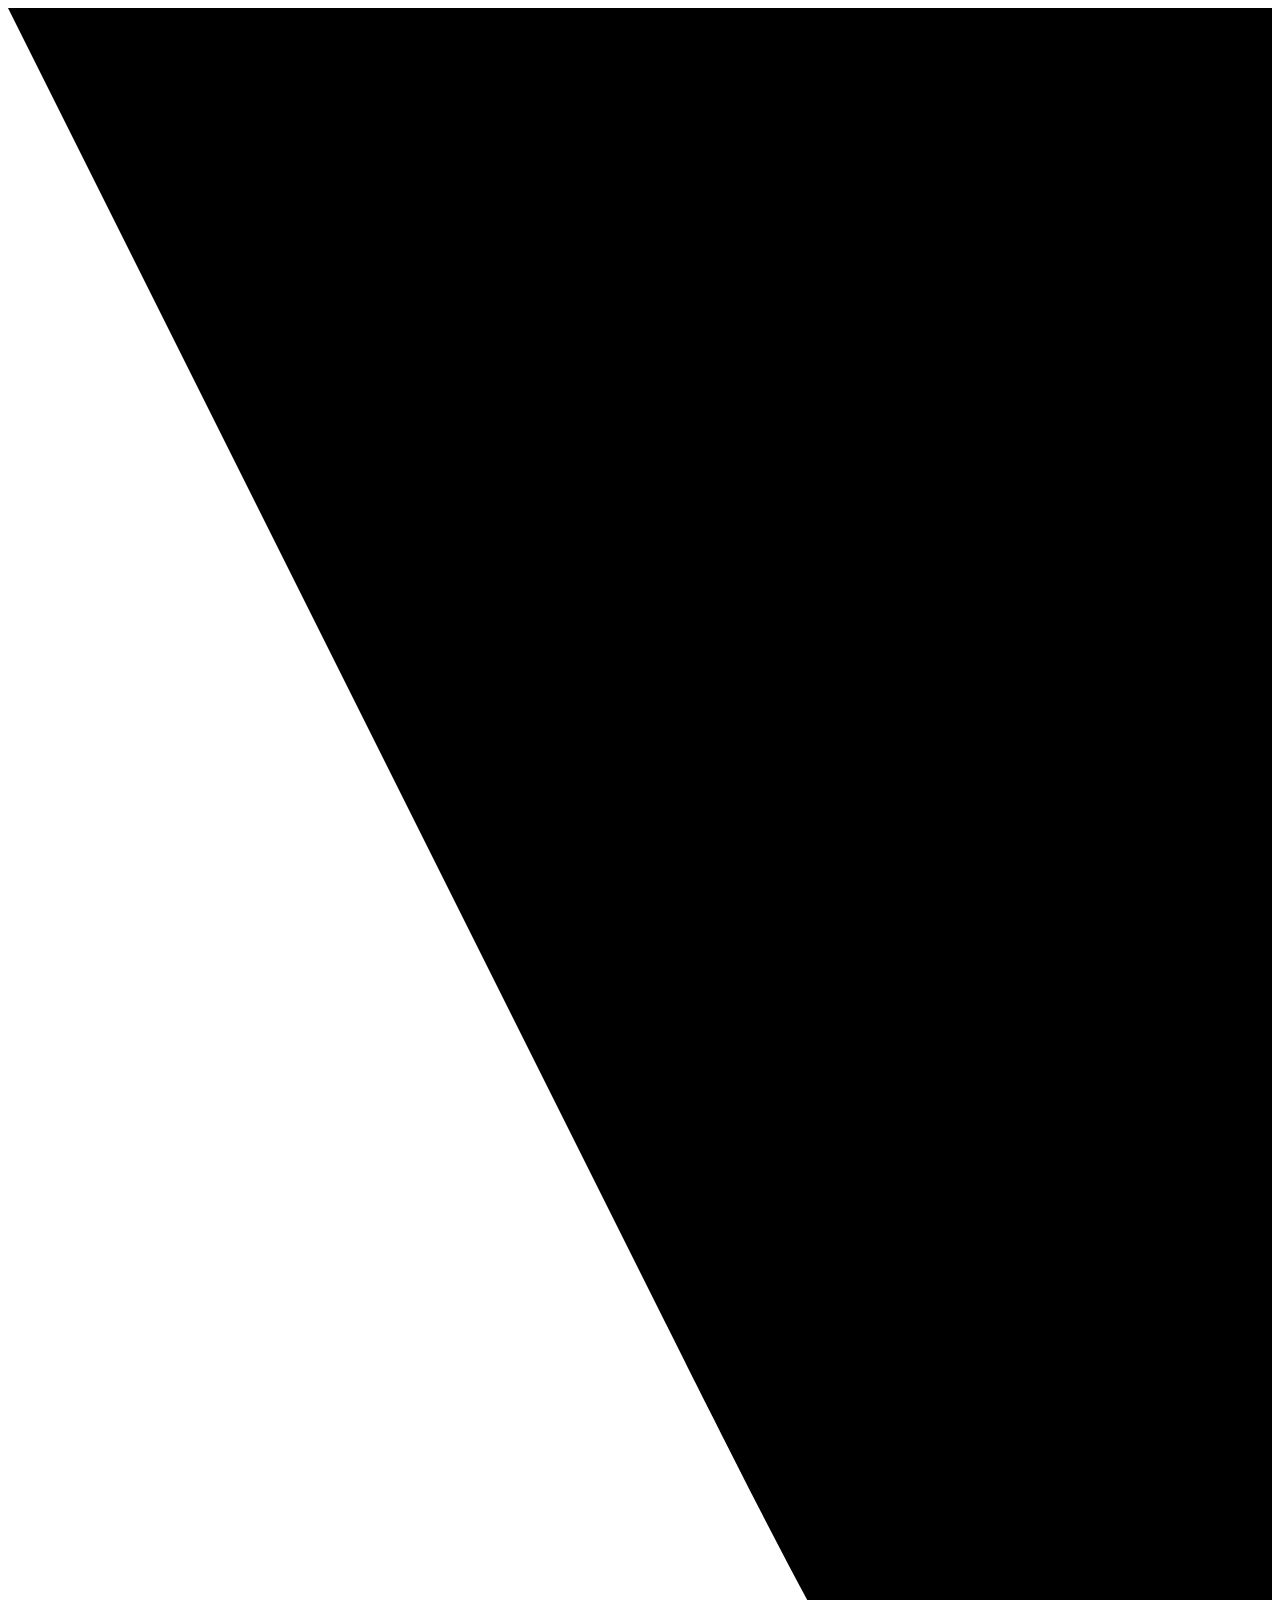
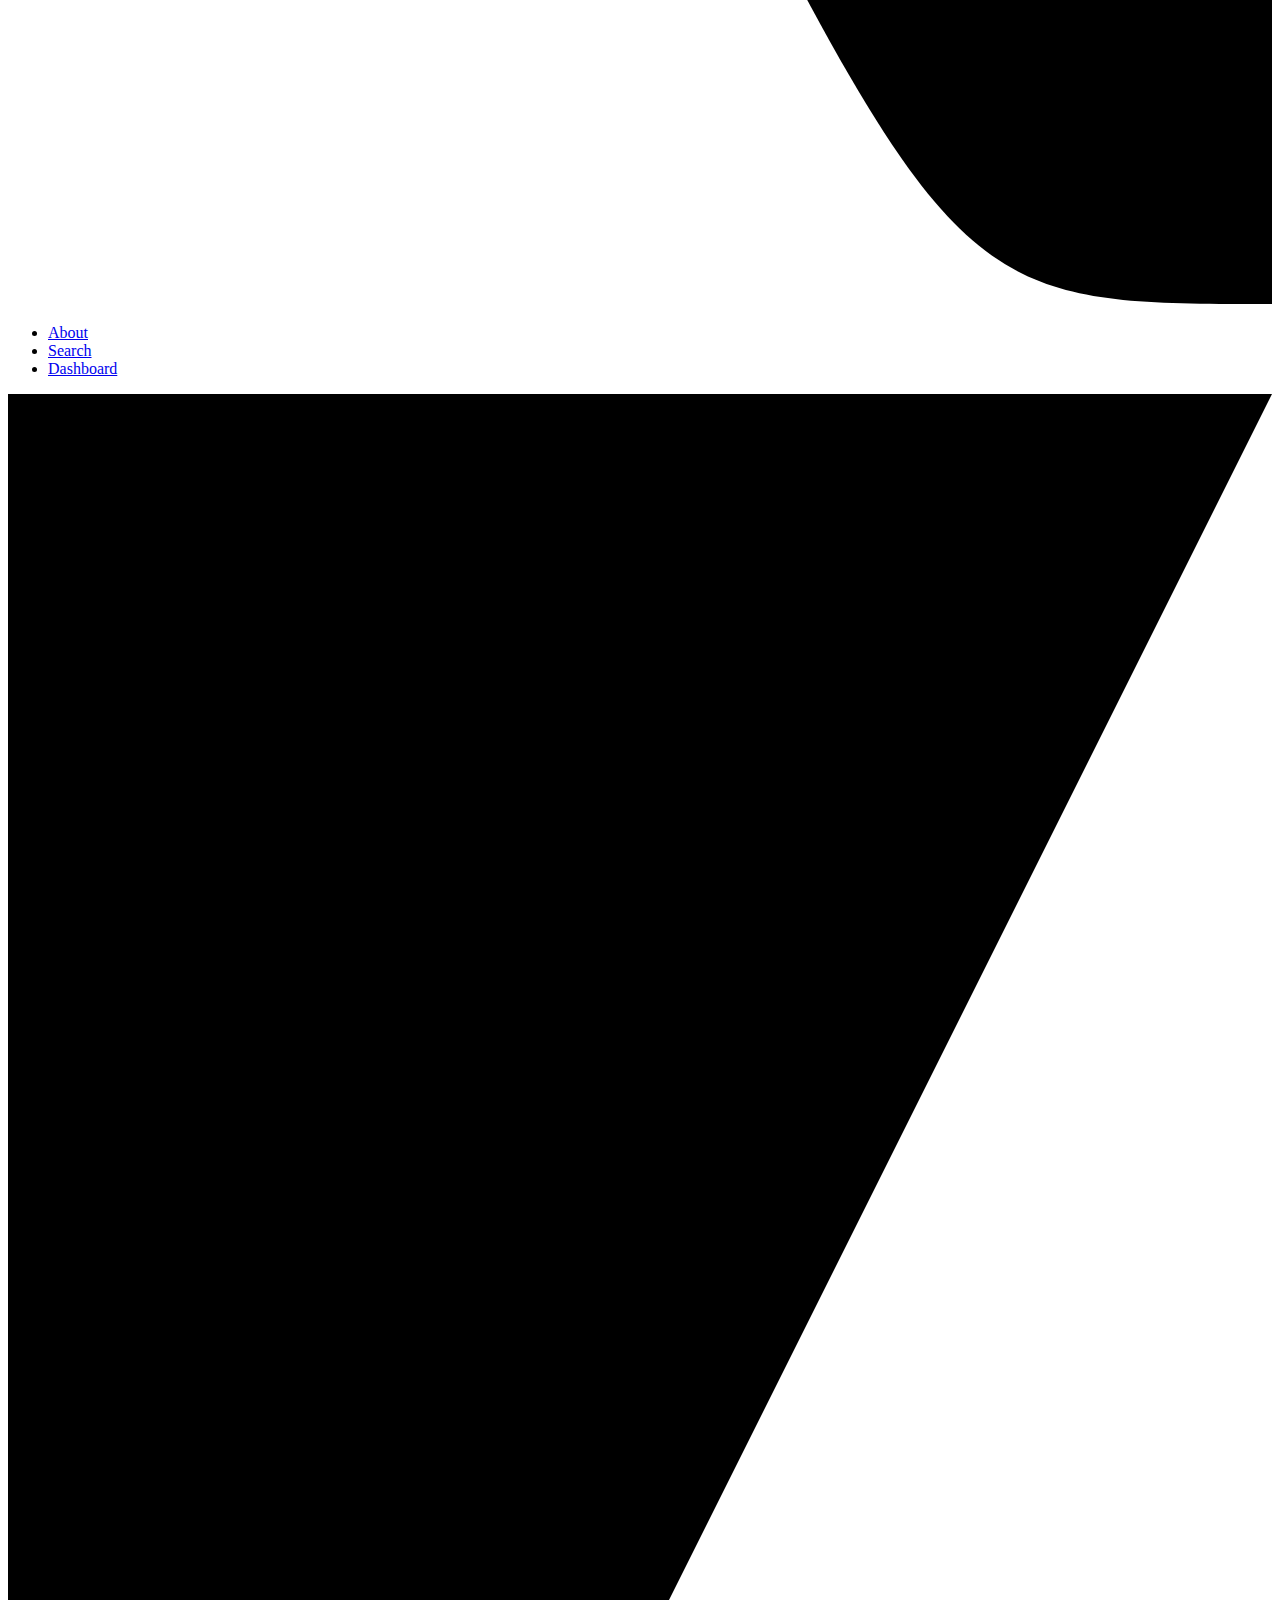
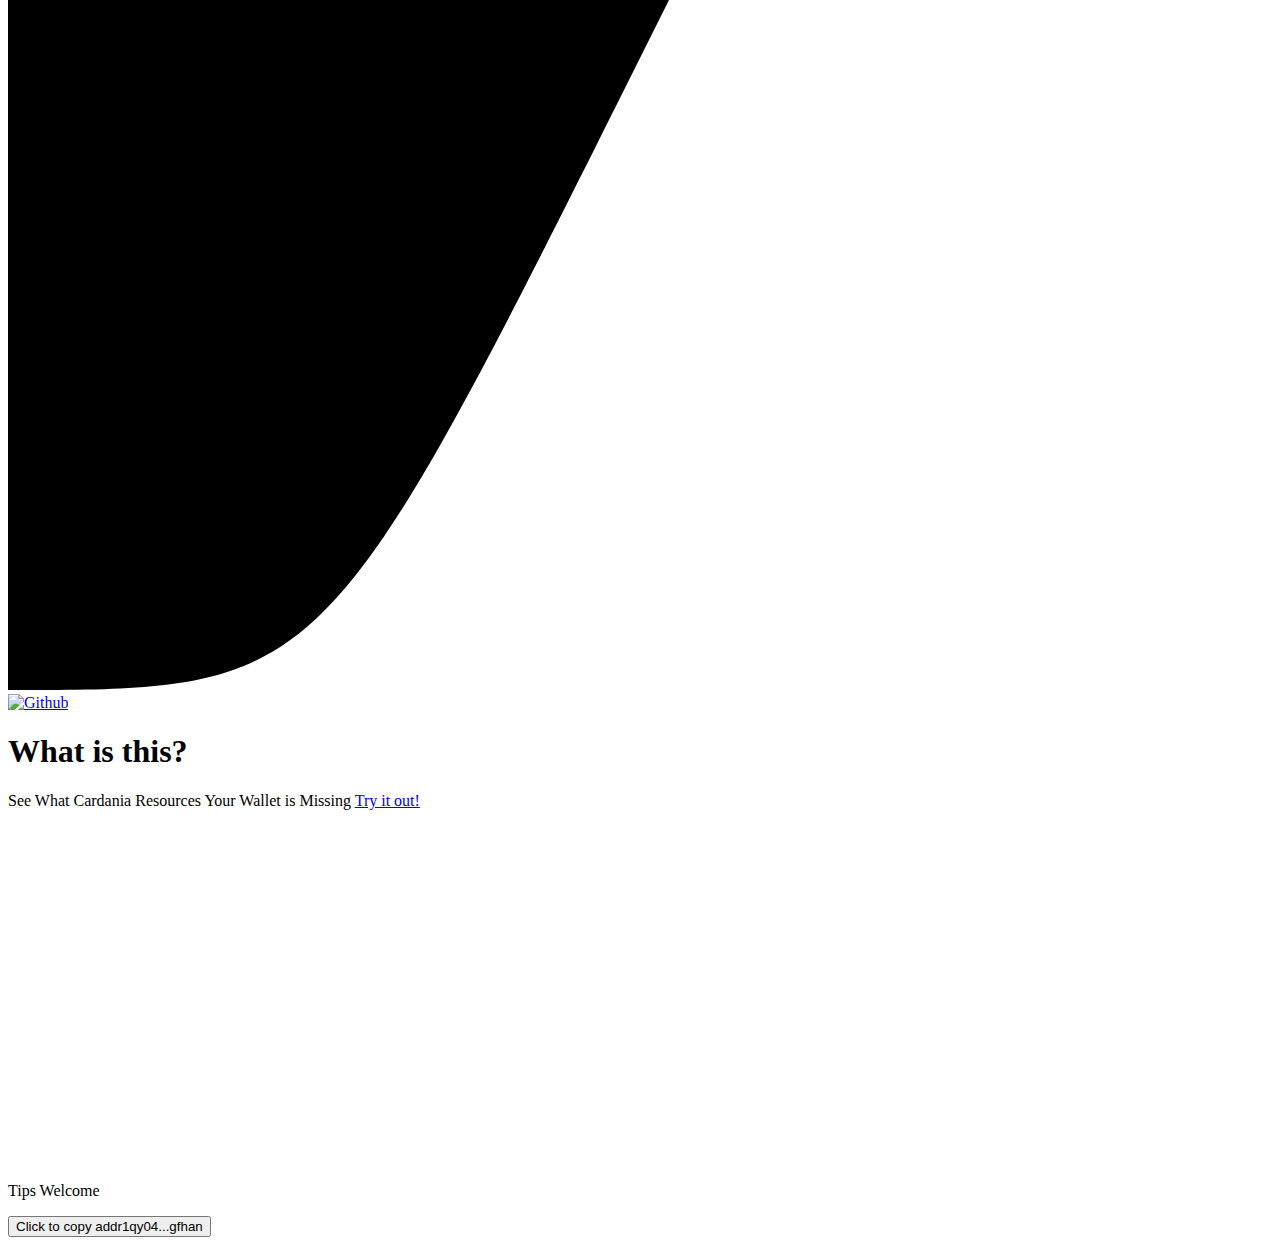
==== commit 3c67b207: "6a2383a0b005edc28578b111c3c5cbedb37cee63" ====
--- a/index.html
+++ b/index.html
@@ -5,13 +5,14 @@
 		<link rel="icon" href="/cardania-tools-prod/favicon.png" />
 		<meta name="viewport" content="width=device-width, initial-scale=1" />
 		<meta http-equiv="content-security-policy" content=""><title>Home</title><meta name="description" content="Search for Cardania Assets by Wallet Address" data-svelte="svelte-11dm2ul">
-	<link rel="stylesheet" href="/cardania-tools-prod/_app/assets/pages/__layout.svelte-83b1922d.css">
+	<link rel="stylesheet" href="/cardania-tools-prod/_app/assets/pages/__layout.svelte-0ca97199.css">
+	<link rel="stylesheet" href="/cardania-tools-prod/_app/assets/app-454d0269.css">
 	<link rel="stylesheet" href="/cardania-tools-prod/_app/assets/pages/index/index.svelte-a7b4fc23.css">
-	<link rel="modulepreload" href="/cardania-tools-prod/_app/start-816ff858.js">
-	<link rel="modulepreload" href="/cardania-tools-prod/_app/chunks/index-48b557da.js">
+	<link rel="modulepreload" href="/cardania-tools-prod/_app/start-62058db5.js">
+	<link rel="modulepreload" href="/cardania-tools-prod/_app/chunks/index-a49ce2fa.js">
 	<link rel="modulepreload" href="/cardania-tools-prod/_app/chunks/paths-396f020f.js">
-	<link rel="modulepreload" href="/cardania-tools-prod/_app/pages/__layout.svelte-d50bcdc6.js">
-	<link rel="modulepreload" href="/cardania-tools-prod/_app/pages/index/index.svelte-807abaf3.js">
+	<link rel="modulepreload" href="/cardania-tools-prod/_app/pages/__layout.svelte-4e61fb51.js">
+	<link rel="modulepreload" href="/cardania-tools-prod/_app/pages/index/index.svelte-b6c51430.js">
 	</head>
 	<body>
 		<div>
@@ -24,110 +25,111 @@
 
 	<nav class="svelte-a6ykad"><svg viewBox="0 0 2 3" aria-hidden="true" class="svelte-a6ykad"><path d="M0,0 L1,2 C1.5,3 1.5,3 2,3 L2,0 Z" class="svelte-a6ykad"></path></svg>
 		<ul class="svelte-a6ykad"><li class="svelte-a6ykad"><a sveltekit:prefetch href="/cardania-tools-prod/index" class="svelte-a6ykad">About</a></li>
-			<li class="svelte-a6ykad"><a sveltekit:prefetch href="/cardania-tools-prod/search" class="svelte-a6ykad">Search</a></li></ul>
+			<li class="svelte-a6ykad"><a sveltekit:prefetch href="/cardania-tools-prod/search" class="svelte-a6ykad">Search</a></li>
+			<li class="svelte-a6ykad"><a sveltekit:prefetch href="/cardania-tools-prod/dashboard" class="svelte-a6ykad">Dashboard</a></li></ul>
 		<svg viewBox="0 0 2 3" aria-hidden="true" class="svelte-a6ykad"><path d="M0,0 L0,3 C0.5,3 0.5,3 1,2 L2,0 Z" class="svelte-a6ykad"></path></svg></nav>
 
 	<div class="corner svelte-a6ykad"><a href="https://github.com/t5software/cardania-tools" class="svelte-a6ykad"><img src="/cardania-tools-prod/github-icon-32px.png" alt="Github" class="svelte-a6ykad"></a></div>
 </header>
 
-<main class="svelte-111q2n6">
+<main class="svelte-17mxbrd">
 
 <div class="content svelte-upjjnd"><h1>What is this?</h1>
 
 	<p>See What Cardania Resources Your Wallet is Missing <a href="/cardania-tools-prod/search">Try it out!</a></p>
-	<div id="icons"><span style="left: 21.536573526226164%; top: -25.25958268819653%; transform: scale(0.10577465114201204)" class="svelte-upjjnd"><img loading="lazy" width="64" height="64" src="/cardania-tools-prod/resource-img/AntigravityParticles.png" alt="">
-			</span><span style="left: 32.37401147437115%; top: -86.4483254709682%; transform: scale(0.11146469238374093)" class="svelte-upjjnd"><img loading="lazy" width="64" height="64" src="/cardania-tools-prod/resource-img/ResearchPoints.png" alt="">
-			</span><span style="left: 28.944746144615312%; top: -111.19038360080279%; transform: scale(0.1165110462535636)" class="svelte-upjjnd"><img loading="lazy" width="64" height="64" src="/cardania-tools-prod/resource-img/RunesTimelost.png" alt="">
-			</span><span style="left: 58.559929151447875%; top: -82.9937149886913%; transform: scale(0.1404306726966579)" class="svelte-upjjnd"><img loading="lazy" width="64" height="64" src="/cardania-tools-prod/resource-img/Saltwater.png" alt="">
-			</span><span style="left: 1.6124790110095866%; top: -94.25950439012348%; transform: scale(0.14856261208715962)" class="svelte-upjjnd"><img loading="lazy" width="64" height="64" src="/cardania-tools-prod/resource-img/RunesBlue.png" alt="">
-			</span><span style="left: 39.391317523156374%; top: -41.94002156872541%; transform: scale(0.15401745995180308)" class="svelte-upjjnd"><img loading="lazy" width="64" height="64" src="/cardania-tools-prod/resource-img/FreshWater.png" alt="">
-			</span><span style="left: 72.60170534711838%; top: -50.06051050062723%; transform: scale(0.17420417216869702)" class="svelte-upjjnd"><img loading="lazy" width="64" height="64" src="/cardania-tools-prod/resource-img/FungalSpores.png" alt="">
-			</span><span style="left: 37.90618825328971%; top: -36.355438485264195%; transform: scale(0.1881992904580653)" class="svelte-upjjnd"><img loading="lazy" width="64" height="64" src="/cardania-tools-prod/resource-img/CustodialNanites.png" alt="">
-			</span><span style="left: 40.96354212317566%; top: -73.88098988595877%; transform: scale(0.18896924380054828)" class="svelte-upjjnd"><img loading="lazy" width="64" height="64" src="/cardania-tools-prod/resource-img/FungalSpores.png" alt="">
-			</span><span style="left: 21.662954429119416%; top: -47.674751426853845%; transform: scale(0.1929200743616716)" class="svelte-upjjnd"><img loading="lazy" width="64" height="64" src="/cardania-tools-prod/resource-img/QuantumDarkEnergy.png" alt="">
-			</span><span style="left: 3.708736862451314%; top: -70.79243613038757%; transform: scale(0.2044086904214876)" class="svelte-upjjnd"><img loading="lazy" width="64" height="64" src="/cardania-tools-prod/resource-img/Coconuts.png" alt="">
-			</span><span style="left: 44.775372444767015%; top: -51.53608763937849%; transform: scale(0.22281021501362788)" class="svelte-upjjnd"><img loading="lazy" width="64" height="64" src="/cardania-tools-prod/resource-img/Copper.png" alt="">
-			</span><span style="left: 54.98024748019978%; top: -81.51205318104726%; transform: scale(0.22508023649934908)" class="svelte-upjjnd"><img loading="lazy" width="64" height="64" src="/cardania-tools-prod/resource-img/Gems.png" alt="">
-			</span><span style="left: 79.0995156214281%; top: -36.04046418658458%; transform: scale(0.22784766624986355)" class="svelte-upjjnd"><img loading="lazy" width="64" height="64" src="/cardania-tools-prod/resource-img/Magma.png" alt="">
-			</span><span style="left: 24.035568739671138%; top: -55.75685250674145%; transform: scale(0.2314957397004526)" class="svelte-upjjnd"><img loading="lazy" width="64" height="64" src="/cardania-tools-prod/resource-img/Faith.png" alt="">
-			</span><span style="left: 63.76143231936331%; top: -78.02994013648637%; transform: scale(0.25130215801091726)" class="svelte-upjjnd"><img loading="lazy" width="64" height="64" src="/cardania-tools-prod/resource-img/Copper.png" alt="">
-			</span><span style="left: 0.16868237427953403%; top: -48.9247606078123%; transform: scale(0.2554096254090449)" class="svelte-upjjnd"><img loading="lazy" width="64" height="64" src="/cardania-tools-prod/resource-img/RunesOrange.png" alt="">
-			</span><span style="left: 17.87623658936516%; top: -60.006436478549226%; transform: scale(0.25624159231439825)" class="svelte-upjjnd"><img loading="lazy" width="64" height="64" src="/cardania-tools-prod/resource-img/Energy.png" alt="">
-			</span><span style="left: 68.75555270230086%; top: -70.41868042693463%; transform: scale(0.28808012324874477)" class="svelte-upjjnd"><img loading="lazy" width="64" height="64" src="/cardania-tools-prod/resource-img/AntigravityParticles.png" alt="">
-			</span><span style="left: 63.437333998322956%; top: -52.30262851185892%; transform: scale(0.2915852619676139)" class="svelte-upjjnd"><img loading="lazy" width="64" height="64" src="/cardania-tools-prod/resource-img/Fur.png" alt="">
-			</span><span style="left: 6.5296383388208845%; top: -86.3202752851669%; transform: scale(0.29488591550707277)" class="svelte-upjjnd"><img loading="lazy" width="64" height="64" src="/cardania-tools-prod/resource-img/Ice.png" alt="">
-			</span><span style="left: 4.664197012372284%; top: -25.571897029813154%; transform: scale(0.32953751423762057)" class="svelte-upjjnd"><img loading="lazy" width="64" height="64" src="/cardania-tools-prod/resource-img/ResearchPoints.png" alt="">
-			</span><span style="left: 58.23686522591494%; top: -21.76407886146015%; transform: scale(0.3747893298645756)" class="svelte-upjjnd"><img loading="lazy" width="64" height="64" src="/cardania-tools-prod/resource-img/Radium.png" alt="">
-			</span><span style="left: 14.621999420659968%; top: -44.374085858345396%; transform: scale(0.38838328713924286)" class="svelte-upjjnd"><img loading="lazy" width="64" height="64" src="/cardania-tools-prod/resource-img/Saltwater.png" alt="">
-			</span><span style="left: 15.12708241893776%; top: -33.114776204432175%; transform: scale(0.42588473083134215)" class="svelte-upjjnd"><img loading="lazy" width="64" height="64" src="/cardania-tools-prod/resource-img/Leather.png" alt="">
-			</span><span style="left: 74.66821981792361%; top: -66.37263679248113%; transform: scale(0.43661136702463377)" class="svelte-upjjnd"><img loading="lazy" width="64" height="64" src="/cardania-tools-prod/resource-img/Greens.png" alt="">
-			</span><span style="left: 65.14759628515097%; top: -116.41474474048535%; transform: scale(0.4378212977292161)" class="svelte-upjjnd"><img loading="lazy" width="64" height="64" src="/cardania-tools-prod/resource-img/RunesTimelost.png" alt="">
-			</span><span style="left: 49.12037449040626%; top: -34.17672158558155%; transform: scale(0.4445412969853505)" class="svelte-upjjnd"><img loading="lazy" width="64" height="64" src="/cardania-tools-prod/resource-img/Meat.png" alt="">
-			</span><span style="left: 71.07233640145516%; top: -49.24209765659109%; transform: scale(0.4517856540796056)" class="svelte-upjjnd"><img loading="lazy" width="64" height="64" src="/cardania-tools-prod/resource-img/Meteorite.png" alt="">
-			</span><span style="left: 53.898355526967364%; top: -30.20864880403749%; transform: scale(0.4762197299300558)" class="svelte-upjjnd"><img loading="lazy" width="64" height="64" src="/cardania-tools-prod/resource-img/Iron.png" alt="">
-			</span><span style="left: 57.77288596970312%; top: -116.31456336078215%; transform: scale(0.490824814447152)" class="svelte-upjjnd"><img loading="lazy" width="64" height="64" src="/cardania-tools-prod/resource-img/Ice.png" alt="">
-			</span><span style="left: 36.17819597667298%; top: -116.37530026511159%; transform: scale(0.4930650809234248)" class="svelte-upjjnd"><img loading="lazy" width="64" height="64" src="/cardania-tools-prod/resource-img/Greens.png" alt="">
-			</span><span style="left: 50.112829201065864%; top: -84.08955837028832%; transform: scale(0.4966863610565423)" class="svelte-upjjnd"><img loading="lazy" width="64" height="64" src="/cardania-tools-prod/resource-img/RunesRed.png" alt="">
-			</span><span style="left: 61.66147970463946%; top: -47.46695438203382%; transform: scale(0.5142856491079494)" class="svelte-upjjnd"><img loading="lazy" width="64" height="64" src="/cardania-tools-prod/resource-img/PrismaticDust.png" alt="">
-			</span><span style="left: 57.46351018001137%; top: -59.090971958523404%; transform: scale(0.5215012453921349)" class="svelte-upjjnd"><img loading="lazy" width="64" height="64" src="/cardania-tools-prod/resource-img/Coconuts.png" alt="">
-			</span><span style="left: 44.43072307190292%; top: -38.083774440222626%; transform: scale(0.5289532665451767)" class="svelte-upjjnd"><img loading="lazy" width="64" height="64" src="/cardania-tools-prod/resource-img/Lightwood.png" alt="">
-			</span><span style="left: 47.055782842240305%; top: -66.6487086044616%; transform: scale(0.5445239976985937)" class="svelte-upjjnd"><img loading="lazy" width="64" height="64" src="/cardania-tools-prod/resource-img/Stone.png" alt="">
-			</span><span style="left: 4.5860441439970145%; top: -104.28670644746458%; transform: scale(0.5519888958296163)" class="svelte-upjjnd"><img loading="lazy" width="64" height="64" src="/cardania-tools-prod/resource-img/Prismaleaf.png" alt="">
-			</span><span style="left: 78.85638875448183%; top: -26.467300641802165%; transform: scale(0.5707214330993203)" class="svelte-upjjnd"><img loading="lazy" width="64" height="64" src="/cardania-tools-prod/resource-img/RunesOrange.png" alt="">
-			</span><span style="left: 79.07237418484975%; top: -34.24265875116555%; transform: scale(0.5741942435987358)" class="svelte-upjjnd"><img loading="lazy" width="64" height="64" src="/cardania-tools-prod/resource-img/FunkyLiquid.png" alt="">
-			</span><span style="left: 67.01876245226488%; top: -107.08118672220704%; transform: scale(0.590082438071663)" class="svelte-upjjnd"><img loading="lazy" width="64" height="64" src="/cardania-tools-prod/resource-img/MachineComponents.png" alt="">
-			</span><span style="left: 3.0587331428237796%; top: -46.77506442875766%; transform: scale(0.5953470470169234)" class="svelte-upjjnd"><img loading="lazy" width="64" height="64" src="/cardania-tools-prod/resource-img/Fur.png" alt="">
-			</span><span style="left: 5.91990641245518%; top: -21.52546202336119%; transform: scale(0.5954939409191468)" class="svelte-upjjnd"><img loading="lazy" width="64" height="64" src="/cardania-tools-prod/resource-img/Darkwood.png" alt="">
-			</span><span style="left: 59.398783448875406%; top: -31.05177033000868%; transform: scale(0.5965149002424609)" class="svelte-upjjnd"><img loading="lazy" width="64" height="64" src="/cardania-tools-prod/resource-img/FunkyLiquid.png" alt="">
-			</span><span style="left: 36.751406794990906%; top: -33.78643506307482%; transform: scale(0.6107563529474359)" class="svelte-upjjnd"><img loading="lazy" width="64" height="64" src="/cardania-tools-prod/resource-img/RunesGreen.png" alt="">
-			</span><span style="left: 3.081040233927599%; top: -102.87441806077815%; transform: scale(0.6480903767686462)" class="svelte-upjjnd"><img loading="lazy" width="64" height="64" src="/cardania-tools-prod/resource-img/ToxicWaste.png" alt="">
-			</span><span style="left: 12.383620338122352%; top: -35.26521913358903%; transform: scale(0.6548065373210626)" class="svelte-upjjnd"><img loading="lazy" width="64" height="64" src="/cardania-tools-prod/resource-img/Iron.png" alt="">
-			</span><span style="left: 59.98038982158363%; top: -83.61826853934814%; transform: scale(0.6613226638972848)" class="svelte-upjjnd"><img loading="lazy" width="64" height="64" src="/cardania-tools-prod/resource-img/ToxicWaste.png" alt="">
-			</span><span style="left: 30.300224516761602%; top: -96.68497156321179%; transform: scale(0.6757839939387066)" class="svelte-upjjnd"><img loading="lazy" width="64" height="64" src="/cardania-tools-prod/resource-img/RunesGreen.png" alt="">
-			</span><span style="left: 39.779995675597135%; top: -69.40722395169917%; transform: scale(0.68019311247296)" class="svelte-upjjnd"><img loading="lazy" width="64" height="64" src="/cardania-tools-prod/resource-img/RunesYellow.png" alt="">
-			</span><span style="left: 36.781027058970146%; top: -28.951899329125347%; transform: scale(0.6984876129950387)" class="svelte-upjjnd"><img loading="lazy" width="64" height="64" src="/cardania-tools-prod/resource-img/Radium.png" alt="">
-			</span><span style="left: 40.03308265201872%; top: -52.950933164597004%; transform: scale(0.7001786356291949)" class="svelte-upjjnd"><img loading="lazy" width="64" height="64" src="/cardania-tools-prod/resource-img/Sand.png" alt="">
-			</span><span style="left: 70.6167023613925%; top: -106.38768483146555%; transform: scale(0.7109227690527257)" class="svelte-upjjnd"><img loading="lazy" width="64" height="64" src="/cardania-tools-prod/resource-img/Bones.png" alt="">
-			</span><span style="left: 36.309015488570786%; top: -86.96030107485748%; transform: scale(0.7209749289029898)" class="svelte-upjjnd"><img loading="lazy" width="64" height="64" src="/cardania-tools-prod/resource-img/CustodialNanites.png" alt="">
-			</span><span style="left: 32.21127857792084%; top: -31.796880137866683%; transform: scale(0.7273608029492092)" class="svelte-upjjnd"><img loading="lazy" width="64" height="64" src="/cardania-tools-prod/resource-img/Gems.png" alt="">
-			</span><span style="left: 7.6807311279847035%; top: -83.11451061774952%; transform: scale(0.7365457903343758)" class="svelte-upjjnd"><img loading="lazy" width="64" height="64" src="/cardania-tools-prod/resource-img/Prismaleaf.png" alt="">
-			</span><span style="left: 3.31659319873129%; top: -85.20429176868741%; transform: scale(0.7394008471964754)" class="svelte-upjjnd"><img loading="lazy" width="64" height="64" src="/cardania-tools-prod/resource-img/Magma.png" alt="">
-			</span><span style="left: 60.12166670164389%; top: -43.29644989381154%; transform: scale(0.7511574226644376)" class="svelte-upjjnd"><img loading="lazy" width="64" height="64" src="/cardania-tools-prod/resource-img/RunesPurple.png" alt="">
-			</span><span style="left: 7.136451093150118%; top: -75.46583691227019%; transform: scale(0.7574492693888261)" class="svelte-upjjnd"><img loading="lazy" width="64" height="64" src="/cardania-tools-prod/resource-img/RunesBlue.png" alt="">
-			</span><span style="left: 62.07241467138875%; top: -50.60801637533479%; transform: scale(0.7746676137222349)" class="svelte-upjjnd"><img loading="lazy" width="64" height="64" src="/cardania-tools-prod/resource-img/Sand.png" alt="">
-			</span><span style="left: 34.12688032361242%; top: -45.42392770534598%; transform: scale(0.8015410213376323)" class="svelte-upjjnd"><img loading="lazy" width="64" height="64" src="/cardania-tools-prod/resource-img/Leather.png" alt="">
-			</span><span style="left: 75.38174085501797%; top: -91.51635324985403%; transform: scale(0.8062381444855747)" class="svelte-upjjnd"><img loading="lazy" width="64" height="64" src="/cardania-tools-prod/resource-img/Faith.png" alt="">
-			</span><span style="left: 68.97862968250315%; top: -95.56109237060062%; transform: scale(0.8083738634884129)" class="svelte-upjjnd"><img loading="lazy" width="64" height="64" src="/cardania-tools-prod/resource-img/Cardanium.png" alt="">
-			</span><span style="left: 79.52723915421437%; top: -34.346004055022846%; transform: scale(0.8463262555141583)" class="svelte-upjjnd"><img loading="lazy" width="64" height="64" src="/cardania-tools-prod/resource-img/Meteorite.png" alt="">
-			</span><span style="left: 4.723736536109708%; top: -56.999400084677035%; transform: scale(0.8559140399862369)" class="svelte-upjjnd"><img loading="lazy" width="64" height="64" src="/cardania-tools-prod/resource-img/Energy.png" alt="">
-			</span><span style="left: 41.662388441068146%; top: -43.26162247204171%; transform: scale(0.8654725845011121)" class="svelte-upjjnd"><img loading="lazy" width="64" height="64" src="/cardania-tools-prod/resource-img/MachineComponents.png" alt="">
-			</span><span style="left: 39.11629196094612%; top: -93.2090288093254%; transform: scale(0.8779339558339377)" class="svelte-upjjnd"><img loading="lazy" width="64" height="64" src="/cardania-tools-prod/resource-img/FreshWater.png" alt="">
-			</span><span style="left: 75.98060721235944%; top: -101.79873407328033%; transform: scale(0.8910405289248863)" class="svelte-upjjnd"><img loading="lazy" width="64" height="64" src="/cardania-tools-prod/resource-img/RunesYellow.png" alt="">
-			</span><span style="left: 53.58762839092524%; top: -79.68316810126694%; transform: scale(0.8938899959250152)" class="svelte-upjjnd"><img loading="lazy" width="64" height="64" src="/cardania-tools-prod/resource-img/Bones.png" alt="">
-			</span><span style="left: 69.1279322202964%; top: -91.90244181566443%; transform: scale(0.9038627695889331)" class="svelte-upjjnd"><img loading="lazy" width="64" height="64" src="/cardania-tools-prod/resource-img/Stone.png" alt="">
-			</span><span style="left: 51.83520323314822%; top: -25.92424689094029%; transform: scale(0.9103224511814488)" class="svelte-upjjnd"><img loading="lazy" width="64" height="64" src="/cardania-tools-prod/resource-img/PrismaticDust.png" alt="">
-			</span><span style="left: 48.380366895048525%; top: -55.25240301784396%; transform: scale(0.9108793569183197)" class="svelte-upjjnd"><img loading="lazy" width="64" height="64" src="/cardania-tools-prod/resource-img/CursedLiquid.png" alt="">
-			</span><span style="left: 29.152911604849674%; top: -45.45953689996217%; transform: scale(0.9202584747255232)" class="svelte-upjjnd"><img loading="lazy" width="64" height="64" src="/cardania-tools-prod/resource-img/Meat.png" alt="">
-			</span><span style="left: 6.045792777286518%; top: -107.98969306470967%; transform: scale(0.9341549819216212)" class="svelte-upjjnd"><img loading="lazy" width="64" height="64" src="/cardania-tools-prod/resource-img/Cardanium.png" alt="">
-			</span><span style="left: 15.79542497244999%; top: -73.8324685660307%; transform: scale(0.9373737843253679)" class="svelte-upjjnd"><img loading="lazy" width="64" height="64" src="/cardania-tools-prod/resource-img/RunesPurple.png" alt="">
-			</span><span style="left: 0.5618439937476261%; top: -81.27631941933222%; transform: scale(0.9563636868068969)" class="svelte-upjjnd"><img loading="lazy" width="64" height="64" src="/cardania-tools-prod/resource-img/RunesRed.png" alt="">
-			</span><span style="left: 65.86016724279901%; top: -76.93208631398724%; transform: scale(0.9637487433755353)" class="svelte-upjjnd"><img loading="lazy" width="64" height="64" src="/cardania-tools-prod/resource-img/QuantumDarkEnergy.png" alt="">
-			</span><span style="left: 48.58247198096805%; top: -60.12489683639666%; transform: scale(1.0219650112992964)" class="svelte-upjjnd"><img loading="lazy" width="64" height="64" src="/cardania-tools-prod/resource-img/Lightwood.png" alt="">
-			</span><span style="left: 30.571091929578298%; top: -51.65125465846541%; transform: scale(1.0493263679654834)" class="svelte-upjjnd"><img loading="lazy" width="64" height="64" src="/cardania-tools-prod/resource-img/Darkwood.png" alt="">
-			</span><span style="left: 45.032109015361534%; top: -94.8625539620859%; transform: scale(1.0506980017163725)" class="svelte-upjjnd"><img loading="lazy" width="64" height="64" src="/cardania-tools-prod/resource-img/CursedLiquid.png" alt="">
+	<div id="icons"><span style="left: 47.10042409214056%; top: -97.22952676900452%; transform: scale(0.102803603060068)" class="svelte-upjjnd"><img loading="lazy" width="64" height="64" src="/cardania-tools-prod/resource-img/Ice.png" alt="">
+			</span><span style="left: 8.089134005010088%; top: -41.258801354039925%; transform: scale(0.11390196942104738)" class="svelte-upjjnd"><img loading="lazy" width="64" height="64" src="/cardania-tools-prod/resource-img/Leather.png" alt="">
+			</span><span style="left: 77.00007120676122%; top: -109.10499280842836%; transform: scale(0.1168653829840606)" class="svelte-upjjnd"><img loading="lazy" width="64" height="64" src="/cardania-tools-prod/resource-img/Prismaleaf.png" alt="">
+			</span><span style="left: 73.20210762032582%; top: -43.61225810184384%; transform: scale(0.13879807872622876)" class="svelte-upjjnd"><img loading="lazy" width="64" height="64" src="/cardania-tools-prod/resource-img/MachineComponents.png" alt="">
+			</span><span style="left: 30.29069034741747%; top: -94.91297203964456%; transform: scale(0.16760940626261314)" class="svelte-upjjnd"><img loading="lazy" width="64" height="64" src="/cardania-tools-prod/resource-img/Greens.png" alt="">
+			</span><span style="left: 24.666825395521688%; top: -111.64180203847607%; transform: scale(0.1694431912599658)" class="svelte-upjjnd"><img loading="lazy" width="64" height="64" src="/cardania-tools-prod/resource-img/Greens.png" alt="">
+			</span><span style="left: 38.15570175560605%; top: -85.70985101308628%; transform: scale(0.17771214926132686)" class="svelte-upjjnd"><img loading="lazy" width="64" height="64" src="/cardania-tools-prod/resource-img/Lightwood.png" alt="">
+			</span><span style="left: 25.039830366667495%; top: -115.05090785595694%; transform: scale(0.20227843809579352)" class="svelte-upjjnd"><img loading="lazy" width="64" height="64" src="/cardania-tools-prod/resource-img/Sand.png" alt="">
+			</span><span style="left: 8.739983415227286%; top: -39.51289759207633%; transform: scale(0.20670580777006067)" class="svelte-upjjnd"><img loading="lazy" width="64" height="64" src="/cardania-tools-prod/resource-img/FungalSpores.png" alt="">
+			</span><span style="left: 15.480861693418362%; top: -39.81811818672088%; transform: scale(0.20747231203757113)" class="svelte-upjjnd"><img loading="lazy" width="64" height="64" src="/cardania-tools-prod/resource-img/ToxicWaste.png" alt="">
+			</span><span style="left: 19.24537432376109%; top: -48.4480488647997%; transform: scale(0.21157291095566869)" class="svelte-upjjnd"><img loading="lazy" width="64" height="64" src="/cardania-tools-prod/resource-img/Faith.png" alt="">
+			</span><span style="left: 79.52761343840527%; top: -95.48966312860954%; transform: scale(0.2513722063930989)" class="svelte-upjjnd"><img loading="lazy" width="64" height="64" src="/cardania-tools-prod/resource-img/Coconuts.png" alt="">
+			</span><span style="left: 31.53904139161943%; top: -30.119237120283685%; transform: scale(0.2599722308905611)" class="svelte-upjjnd"><img loading="lazy" width="64" height="64" src="/cardania-tools-prod/resource-img/RunesTimelost.png" alt="">
+			</span><span style="left: 40.83790927143107%; top: -63.106874193686416%; transform: scale(0.27131099439496287)" class="svelte-upjjnd"><img loading="lazy" width="64" height="64" src="/cardania-tools-prod/resource-img/RunesRed.png" alt="">
+			</span><span style="left: 26.714749427551645%; top: -20.44996399755306%; transform: scale(0.2751779879014541)" class="svelte-upjjnd"><img loading="lazy" width="64" height="64" src="/cardania-tools-prod/resource-img/Cardanium.png" alt="">
+			</span><span style="left: 43.355890774740686%; top: -69.74344134845802%; transform: scale(0.2795539670233419)" class="svelte-upjjnd"><img loading="lazy" width="64" height="64" src="/cardania-tools-prod/resource-img/Gems.png" alt="">
+			</span><span style="left: 8.617616702052473%; top: -26.78473315585848%; transform: scale(0.28890073643380443)" class="svelte-upjjnd"><img loading="lazy" width="64" height="64" src="/cardania-tools-prod/resource-img/Prismaleaf.png" alt="">
+			</span><span style="left: 67.64337649446054%; top: -51.0076545755762%; transform: scale(0.29766350349165227)" class="svelte-upjjnd"><img loading="lazy" width="64" height="64" src="/cardania-tools-prod/resource-img/Iron.png" alt="">
+			</span><span style="left: 58.085750712353445%; top: -59.475572030077814%; transform: scale(0.3006059381985252)" class="svelte-upjjnd"><img loading="lazy" width="64" height="64" src="/cardania-tools-prod/resource-img/ToxicWaste.png" alt="">
+			</span><span style="left: 64.384919898565%; top: -20.419190665653435%; transform: scale(0.3175954546231269)" class="svelte-upjjnd"><img loading="lazy" width="64" height="64" src="/cardania-tools-prod/resource-img/RunesOrange.png" alt="">
+			</span><span style="left: 71.11200189454371%; top: -97.5018680957255%; transform: scale(0.3218868868165671)" class="svelte-upjjnd"><img loading="lazy" width="64" height="64" src="/cardania-tools-prod/resource-img/Energy.png" alt="">
+			</span><span style="left: 61.4018170917288%; top: -25.105254951034198%; transform: scale(0.33564695811119394)" class="svelte-upjjnd"><img loading="lazy" width="64" height="64" src="/cardania-tools-prod/resource-img/Stone.png" alt="">
+			</span><span style="left: 39.061508512025696%; top: -62.411444249641825%; transform: scale(0.34207737184261167)" class="svelte-upjjnd"><img loading="lazy" width="64" height="64" src="/cardania-tools-prod/resource-img/Meat.png" alt="">
+			</span><span style="left: 4.800438206134974%; top: -101.5129128763434%; transform: scale(0.37942223496314476)" class="svelte-upjjnd"><img loading="lazy" width="64" height="64" src="/cardania-tools-prod/resource-img/CustodialNanites.png" alt="">
+			</span><span style="left: 56.82013791402191%; top: -111.302314041579%; transform: scale(0.3916295634367909)" class="svelte-upjjnd"><img loading="lazy" width="64" height="64" src="/cardania-tools-prod/resource-img/ResearchPoints.png" alt="">
+			</span><span style="left: 24.309806859044585%; top: -88.38256418461883%; transform: scale(0.3924079485799522)" class="svelte-upjjnd"><img loading="lazy" width="64" height="64" src="/cardania-tools-prod/resource-img/RunesYellow.png" alt="">
+			</span><span style="left: 53.830145209060035%; top: -73.60930364880367%; transform: scale(0.4028947603712828)" class="svelte-upjjnd"><img loading="lazy" width="64" height="64" src="/cardania-tools-prod/resource-img/Radium.png" alt="">
+			</span><span style="left: 24.544881693653533%; top: -42.10433243195054%; transform: scale(0.412026885333837)" class="svelte-upjjnd"><img loading="lazy" width="64" height="64" src="/cardania-tools-prod/resource-img/Gems.png" alt="">
+			</span><span style="left: 48.529326540754276%; top: -108.91662154286894%; transform: scale(0.4400634750233198)" class="svelte-upjjnd"><img loading="lazy" width="64" height="64" src="/cardania-tools-prod/resource-img/FreshWater.png" alt="">
+			</span><span style="left: 43.20435661029233%; top: -98.73107579119166%; transform: scale(0.4544792055385459)" class="svelte-upjjnd"><img loading="lazy" width="64" height="64" src="/cardania-tools-prod/resource-img/Ice.png" alt="">
+			</span><span style="left: 40.06671997579627%; top: -118.29089175016203%; transform: scale(0.4693492585531617)" class="svelte-upjjnd"><img loading="lazy" width="64" height="64" src="/cardania-tools-prod/resource-img/RunesPurple.png" alt="">
+			</span><span style="left: 3.1193912712435967%; top: -27.94210292040367%; transform: scale(0.4730271173721058)" class="svelte-upjjnd"><img loading="lazy" width="64" height="64" src="/cardania-tools-prod/resource-img/RunesRed.png" alt="">
+			</span><span style="left: 35.24434645141183%; top: -71.6352146042991%; transform: scale(0.475167439191608)" class="svelte-upjjnd"><img loading="lazy" width="64" height="64" src="/cardania-tools-prod/resource-img/Saltwater.png" alt="">
+			</span><span style="left: 61.96494510944726%; top: -80.50690096690712%; transform: scale(0.49113381158146596)" class="svelte-upjjnd"><img loading="lazy" width="64" height="64" src="/cardania-tools-prod/resource-img/Radium.png" alt="">
+			</span><span style="left: 30.48246579413055%; top: -22.455958468963914%; transform: scale(0.4944065585771097)" class="svelte-upjjnd"><img loading="lazy" width="64" height="64" src="/cardania-tools-prod/resource-img/CursedLiquid.png" alt="">
+			</span><span style="left: 3.219369084160366%; top: -23.524678646315405%; transform: scale(0.5407734217205008)" class="svelte-upjjnd"><img loading="lazy" width="64" height="64" src="/cardania-tools-prod/resource-img/QuantumDarkEnergy.png" alt="">
+			</span><span style="left: 49.9761014009988%; top: -115.74095235655219%; transform: scale(0.5582647232532864)" class="svelte-upjjnd"><img loading="lazy" width="64" height="64" src="/cardania-tools-prod/resource-img/Iron.png" alt="">
+			</span><span style="left: 24.39763367142719%; top: -64.25464840802537%; transform: scale(0.5614549025314167)" class="svelte-upjjnd"><img loading="lazy" width="64" height="64" src="/cardania-tools-prod/resource-img/Copper.png" alt="">
+			</span><span style="left: 10.168178255686264%; top: -40.69545334559564%; transform: scale(0.5775915658979637)" class="svelte-upjjnd"><img loading="lazy" width="64" height="64" src="/cardania-tools-prod/resource-img/Sand.png" alt="">
+			</span><span style="left: 11.689689350725185%; top: -32.608885834600294%; transform: scale(0.579894936064823)" class="svelte-upjjnd"><img loading="lazy" width="64" height="64" src="/cardania-tools-prod/resource-img/PrismaticDust.png" alt="">
+			</span><span style="left: 15.695457635050545%; top: -89.12632117209512%; transform: scale(0.5861055606710389)" class="svelte-upjjnd"><img loading="lazy" width="64" height="64" src="/cardania-tools-prod/resource-img/FunkyLiquid.png" alt="">
+			</span><span style="left: 9.633217816132724%; top: -44.088362853371194%; transform: scale(0.5874504058108866)" class="svelte-upjjnd"><img loading="lazy" width="64" height="64" src="/cardania-tools-prod/resource-img/CursedLiquid.png" alt="">
+			</span><span style="left: 1.669103068267006%; top: -41.84225334313561%; transform: scale(0.5955120442394296)" class="svelte-upjjnd"><img loading="lazy" width="64" height="64" src="/cardania-tools-prod/resource-img/PrismaticDust.png" alt="">
+			</span><span style="left: 72.119747714869%; top: -52.94776421169301%; transform: scale(0.6173647659294711)" class="svelte-upjjnd"><img loading="lazy" width="64" height="64" src="/cardania-tools-prod/resource-img/Stone.png" alt="">
+			</span><span style="left: 27.804861690257496%; top: -113.4977561151047%; transform: scale(0.6229921574964877)" class="svelte-upjjnd"><img loading="lazy" width="64" height="64" src="/cardania-tools-prod/resource-img/AntigravityParticles.png" alt="">
+			</span><span style="left: 54.13654832610902%; top: -32.337942885673044%; transform: scale(0.6281675111560231)" class="svelte-upjjnd"><img loading="lazy" width="64" height="64" src="/cardania-tools-prod/resource-img/FunkyLiquid.png" alt="">
+			</span><span style="left: 19.948122448780126%; top: -63.28995882103865%; transform: scale(0.6542763308078855)" class="svelte-upjjnd"><img loading="lazy" width="64" height="64" src="/cardania-tools-prod/resource-img/RunesGreen.png" alt="">
+			</span><span style="left: 61.99013759232489%; top: -116.33092604394649%; transform: scale(0.6915220564508594)" class="svelte-upjjnd"><img loading="lazy" width="64" height="64" src="/cardania-tools-prod/resource-img/Lightwood.png" alt="">
+			</span><span style="left: 77.71583115882221%; top: -88.7161866665262%; transform: scale(0.6993224150515892)" class="svelte-upjjnd"><img loading="lazy" width="64" height="64" src="/cardania-tools-prod/resource-img/FungalSpores.png" alt="">
+			</span><span style="left: 46.31335310562628%; top: -114.32979400170017%; transform: scale(0.7064888229792884)" class="svelte-upjjnd"><img loading="lazy" width="64" height="64" src="/cardania-tools-prod/resource-img/Energy.png" alt="">
+			</span><span style="left: 25.173457982492504%; top: -96.6905714608503%; transform: scale(0.707866651961745)" class="svelte-upjjnd"><img loading="lazy" width="64" height="64" src="/cardania-tools-prod/resource-img/Magma.png" alt="">
+			</span><span style="left: 18.54896941010546%; top: -95.2491327935547%; transform: scale(0.7108594423151341)" class="svelte-upjjnd"><img loading="lazy" width="64" height="64" src="/cardania-tools-prod/resource-img/Meteorite.png" alt="">
+			</span><span style="left: 35.81569608545229%; top: -25.467590757854012%; transform: scale(0.7240048263533861)" class="svelte-upjjnd"><img loading="lazy" width="64" height="64" src="/cardania-tools-prod/resource-img/RunesGreen.png" alt="">
+			</span><span style="left: 15.973590378551101%; top: -67.69769532350776%; transform: scale(0.7262756480519202)" class="svelte-upjjnd"><img loading="lazy" width="64" height="64" src="/cardania-tools-prod/resource-img/Bones.png" alt="">
+			</span><span style="left: 6.937518945613661%; top: -32.76373812350158%; transform: scale(0.7322135437644978)" class="svelte-upjjnd"><img loading="lazy" width="64" height="64" src="/cardania-tools-prod/resource-img/Meteorite.png" alt="">
+			</span><span style="left: 4.529549383599143%; top: -83.54405761135155%; transform: scale(0.7403683494970151)" class="svelte-upjjnd"><img loading="lazy" width="64" height="64" src="/cardania-tools-prod/resource-img/RunesBlue.png" alt="">
+			</span><span style="left: 34.99932310637149%; top: -72.22740699792988%; transform: scale(0.7683341569063643)" class="svelte-upjjnd"><img loading="lazy" width="64" height="64" src="/cardania-tools-prod/resource-img/Faith.png" alt="">
+			</span><span style="left: 12.355313436875157%; top: -67.04052068426972%; transform: scale(0.7721075716960938)" class="svelte-upjjnd"><img loading="lazy" width="64" height="64" src="/cardania-tools-prod/resource-img/Saltwater.png" alt="">
+			</span><span style="left: 79.38138390502075%; top: -78.08808717490723%; transform: scale(0.8227171453167342)" class="svelte-upjjnd"><img loading="lazy" width="64" height="64" src="/cardania-tools-prod/resource-img/Fur.png" alt="">
+			</span><span style="left: 0.14943886515768057%; top: -78.62215655390747%; transform: scale(0.8281015124397143)" class="svelte-upjjnd"><img loading="lazy" width="64" height="64" src="/cardania-tools-prod/resource-img/Fur.png" alt="">
+			</span><span style="left: 38.044617626687476%; top: -33.90568704332658%; transform: scale(0.8425162662743461)" class="svelte-upjjnd"><img loading="lazy" width="64" height="64" src="/cardania-tools-prod/resource-img/RunesBlue.png" alt="">
+			</span><span style="left: 26.034950105751395%; top: -30.317520882683606%; transform: scale(0.8432514389001416)" class="svelte-upjjnd"><img loading="lazy" width="64" height="64" src="/cardania-tools-prod/resource-img/RunesYellow.png" alt="">
+			</span><span style="left: 75.67970984598907%; top: -55.1099429186037%; transform: scale(0.8506236340377417)" class="svelte-upjjnd"><img loading="lazy" width="64" height="64" src="/cardania-tools-prod/resource-img/Darkwood.png" alt="">
+			</span><span style="left: 21.169348822882732%; top: -46.39963159852461%; transform: scale(0.8638688998490901)" class="svelte-upjjnd"><img loading="lazy" width="64" height="64" src="/cardania-tools-prod/resource-img/Meat.png" alt="">
+			</span><span style="left: 32.02897353107004%; top: -96.85180372134836%; transform: scale(0.8707924133015642)" class="svelte-upjjnd"><img loading="lazy" width="64" height="64" src="/cardania-tools-prod/resource-img/Coconuts.png" alt="">
+			</span><span style="left: 67.04605170462176%; top: -118.78547675378083%; transform: scale(0.8861714228833856)" class="svelte-upjjnd"><img loading="lazy" width="64" height="64" src="/cardania-tools-prod/resource-img/ResearchPoints.png" alt="">
+			</span><span style="left: 15.109249632413668%; top: -116.76459433518872%; transform: scale(0.9033669042775782)" class="svelte-upjjnd"><img loading="lazy" width="64" height="64" src="/cardania-tools-prod/resource-img/Darkwood.png" alt="">
+			</span><span style="left: 22.829580621163732%; top: -81.37775969199242%; transform: scale(0.9171795630473573)" class="svelte-upjjnd"><img loading="lazy" width="64" height="64" src="/cardania-tools-prod/resource-img/CustodialNanites.png" alt="">
+			</span><span style="left: 12.072276954026204%; top: -72.76817092170016%; transform: scale(0.9305669376129991)" class="svelte-upjjnd"><img loading="lazy" width="64" height="64" src="/cardania-tools-prod/resource-img/Cardanium.png" alt="">
+			</span><span style="left: 7.166417369019484%; top: -76.27338500835245%; transform: scale(0.9641243408618073)" class="svelte-upjjnd"><img loading="lazy" width="64" height="64" src="/cardania-tools-prod/resource-img/RunesTimelost.png" alt="">
+			</span><span style="left: 0.964774064282139%; top: -73.23429915910103%; transform: scale(0.964366929087891)" class="svelte-upjjnd"><img loading="lazy" width="64" height="64" src="/cardania-tools-prod/resource-img/Copper.png" alt="">
+			</span><span style="left: 9.339982587756968%; top: -86.51065043581252%; transform: scale(0.9683150307888638)" class="svelte-upjjnd"><img loading="lazy" width="64" height="64" src="/cardania-tools-prod/resource-img/Magma.png" alt="">
+			</span><span style="left: 37.813312309333575%; top: -88.09905524241329%; transform: scale(0.9726854362720668)" class="svelte-upjjnd"><img loading="lazy" width="64" height="64" src="/cardania-tools-prod/resource-img/FreshWater.png" alt="">
+			</span><span style="left: 15.57365073187384%; top: -67.22749993897826%; transform: scale(0.9765804364035945)" class="svelte-upjjnd"><img loading="lazy" width="64" height="64" src="/cardania-tools-prod/resource-img/RunesOrange.png" alt="">
+			</span><span style="left: 56.060619143476%; top: -49.463309366893895%; transform: scale(0.9769754285617839)" class="svelte-upjjnd"><img loading="lazy" width="64" height="64" src="/cardania-tools-prod/resource-img/QuantumDarkEnergy.png" alt="">
+			</span><span style="left: 61.63459477994947%; top: -40.33896990045003%; transform: scale(0.9871909464739718)" class="svelte-upjjnd"><img loading="lazy" width="64" height="64" src="/cardania-tools-prod/resource-img/Bones.png" alt="">
+			</span><span style="left: 17.06104639162687%; top: -74.74860118311545%; transform: scale(1.000592966117046)" class="svelte-upjjnd"><img loading="lazy" width="64" height="64" src="/cardania-tools-prod/resource-img/AntigravityParticles.png" alt="">
+			</span><span style="left: 71.91463851954077%; top: -44.77429714580393%; transform: scale(1.0532410117310191)" class="svelte-upjjnd"><img loading="lazy" width="64" height="64" src="/cardania-tools-prod/resource-img/Leather.png" alt="">
+			</span><span style="left: 18.27838945600785%; top: -27.819331893825556%; transform: scale(1.0850169207562992)" class="svelte-upjjnd"><img loading="lazy" width="64" height="64" src="/cardania-tools-prod/resource-img/RunesPurple.png" alt="">
+			</span><span style="left: 47.88817378857851%; top: -87.71289869363169%; transform: scale(1.0899952594658917)" class="svelte-upjjnd"><img loading="lazy" width="64" height="64" src="/cardania-tools-prod/resource-img/MachineComponents.png" alt="">
 			</span></div>
 </div></main>
 
-<footer class="svelte-111q2n6"><p>Tips Welcome</p>
-	<div class="tooltip svelte-111q2n6"><button id="addressButton" class="svelte-111q2n6"><span class="tooltiptext svelte-111q2n6">Click to copy</span>
+<footer class="svelte-17mxbrd"><p>Tips Welcome</p>
+	<div class="tooltip svelte-17mxbrd"><button id="addressButton" class="svelte-17mxbrd"><span class="tooltiptext svelte-17mxbrd">Click to copy</span>
 			addr1qy04...gfhan</button></div>
 </footer>
 
 
-		<script type="module" data-hydrate="iorgd4">
-		import { start } from "/cardania-tools-prod/_app/start-816ff858.js";
+		<script type="module" data-hydrate="1nl4v4b">
+		import { start } from "/cardania-tools-prod/_app/start-62058db5.js";
 		start({
-			target: document.querySelector('[data-hydrate="iorgd4"]').parentNode,
+			target: document.querySelector('[data-hydrate="1nl4v4b"]').parentNode,
 			paths: {"base":"/cardania-tools-prod","assets":"/cardania-tools-prod"},
 			session: {},
 			route: true,
@@ -137,8 +139,8 @@
 				status: 200,
 				error: null,
 				nodes: [
-					import("/cardania-tools-prod/_app/pages/__layout.svelte-d50bcdc6.js"),
-						import("/cardania-tools-prod/_app/pages/index/index.svelte-807abaf3.js")
+					import("/cardania-tools-prod/_app/pages/__layout.svelte-4e61fb51.js"),
+						import("/cardania-tools-prod/_app/pages/index/index.svelte-b6c51430.js")
 				],
 				params: {},
 				routeId: "index"
